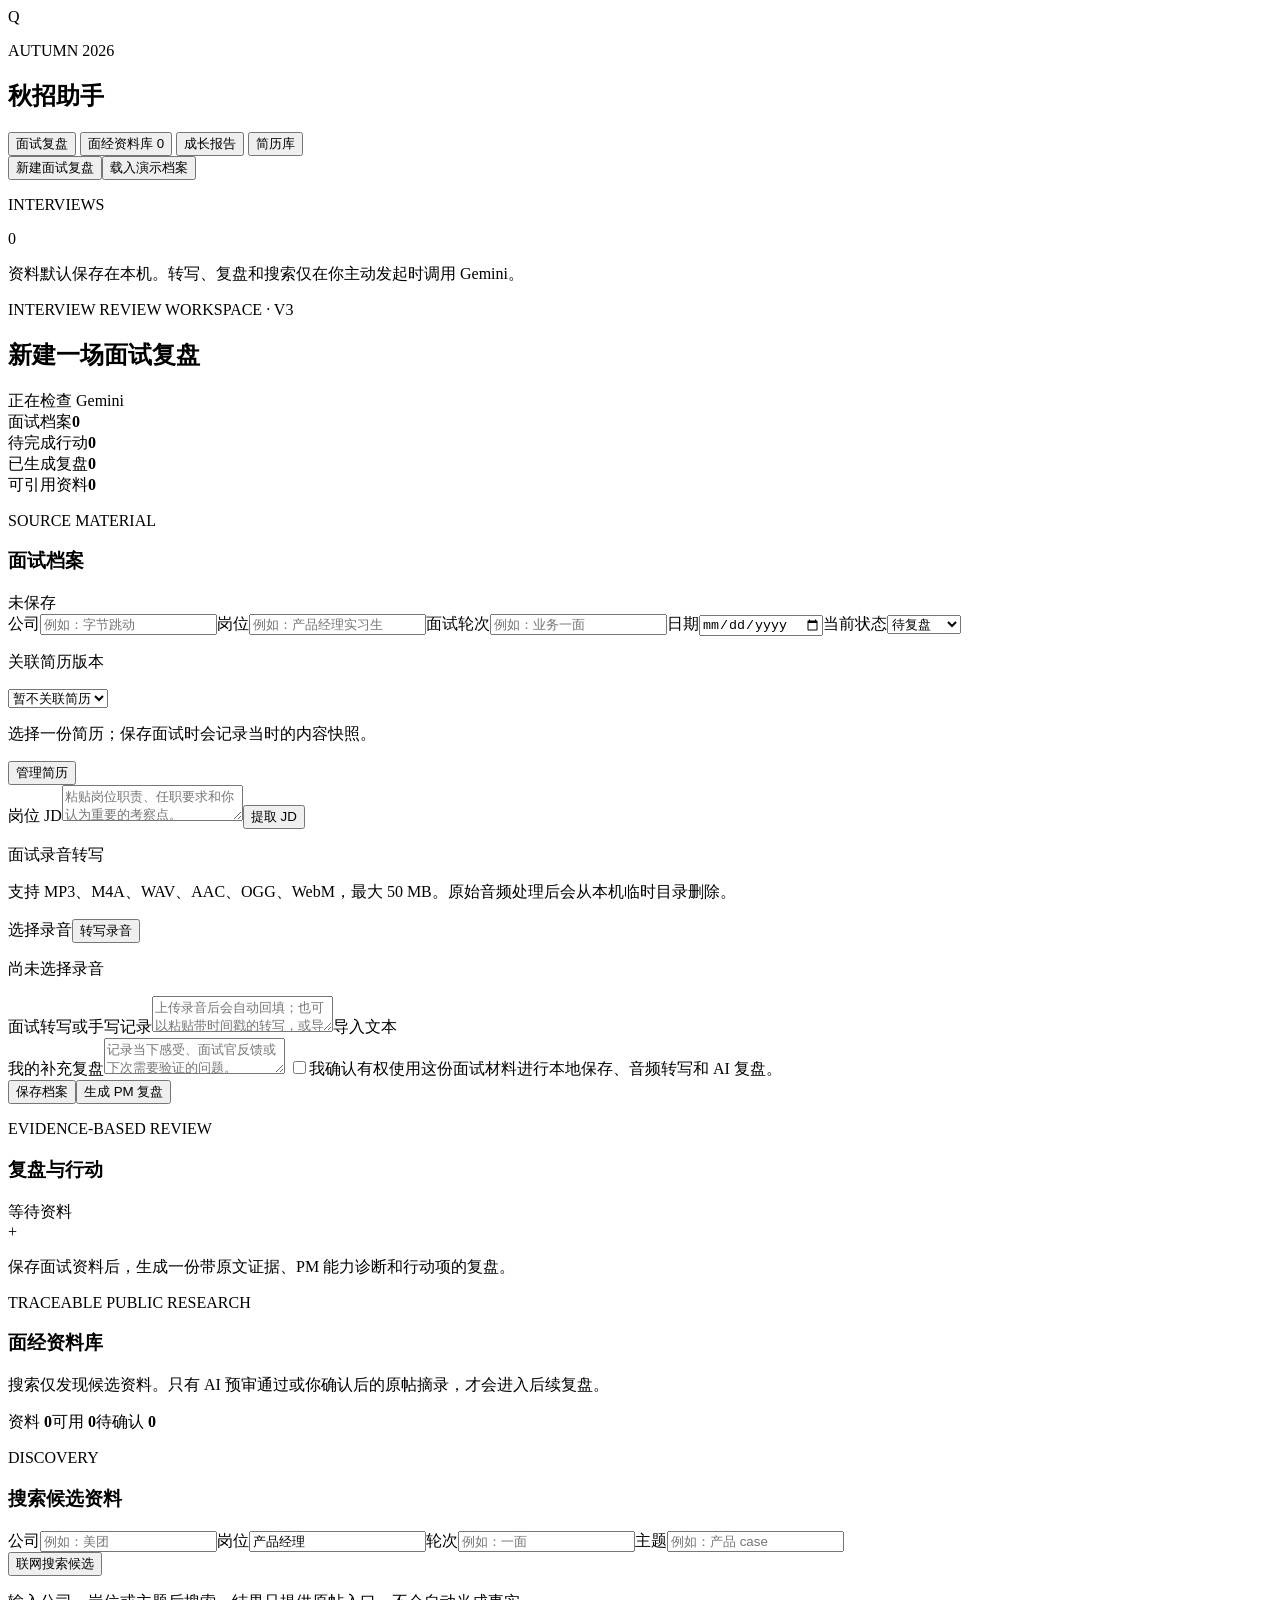
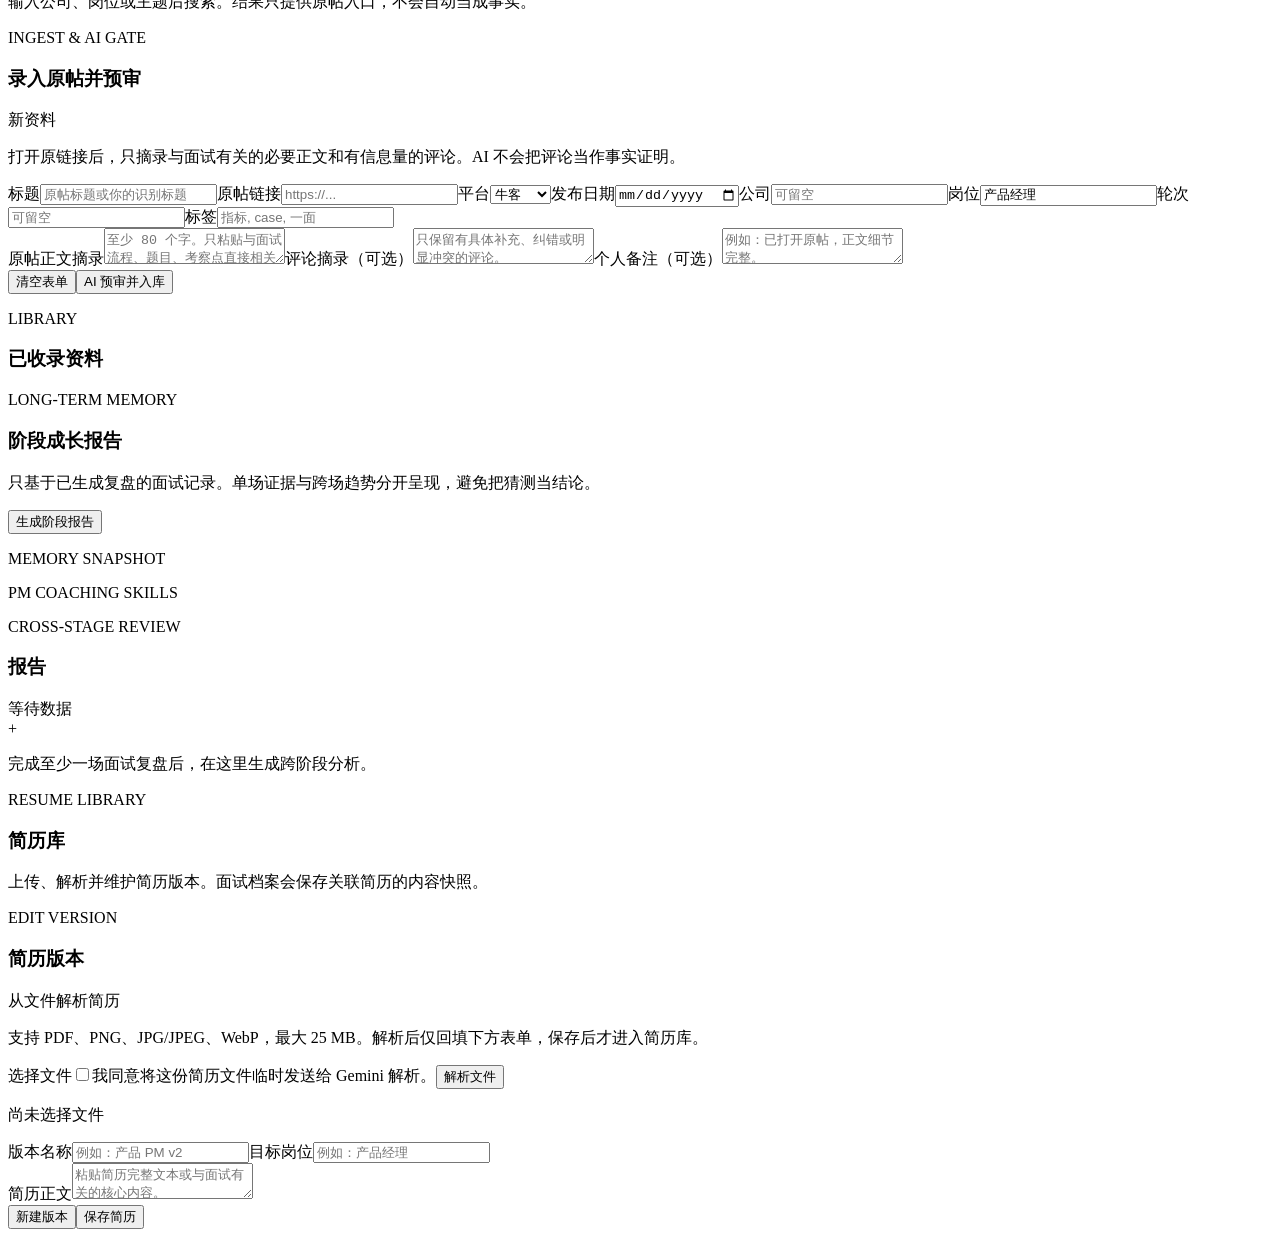
==== static_demo/index.html @ d30dd40e "Add free static demo for Hugging Face Static Spaces" ====
<!doctype html>
<html lang="zh-CN">
<head>
  <meta charset="utf-8" />
  <meta name="viewport" content="width=device-width, initial-scale=1" />
  <title>秋招助手 V3</title>
  <link rel="stylesheet" href="/styles.css" />
</head>
<body>
  <section class="login-gate" id="login-gate" hidden><form id="login-form" class="login-panel"><span class="brand-mark">Q</span><p class="eyebrow">PRIVATE WORKSPACE</p><h1>秋招助手</h1><p>输入部署时设置的访问口令后继续。</p><label><span>访问口令</span><input id="access-token" type="password" autocomplete="current-password" required /></label><button class="primary-button" type="submit" id="login-button">进入工作台</button><p class="login-error" id="login-error" hidden></p></form></section>
  <div class="app-shell">
    <aside class="sidebar">
      <div class="brand"><span class="brand-mark">Q</span><div><p class="eyebrow">AUTUMN 2026</p><h1>秋招助手</h1></div></div>
      <nav class="main-nav" aria-label="主导航">
        <button class="nav-button active" type="button" data-view="review-view">面试复盘</button>
        <button class="nav-button" type="button" data-view="research-view">面经资料库 <span id="research-nav-count">0</span></button>
        <button class="nav-button" type="button" data-view="growth-view">成长报告</button>
        <button class="nav-button" type="button" data-view="resume-view">简历库</button>
      </nav>
      <div class="sidebar-actions"><button class="primary-button" id="new-interview" type="button">新建面试复盘</button><button class="secondary-button" id="load-demo" type="button">载入演示档案</button></div>
      <div class="sidebar-heading"><p class="eyebrow">INTERVIEWS</p><span id="interview-total">0</span></div>
      <nav class="interview-list" id="interview-list" aria-label="面试档案"></nav>
      <div class="local-note"><span class="local-dot"></span><p>资料默认保存在本机。转写、复盘和搜索仅在你主动发起时调用 Gemini。</p></div>
    </aside>

    <main class="main-content">
      <header class="topbar"><div><p class="eyebrow" id="top-eyebrow">INTERVIEW REVIEW WORKSPACE · V3</p><h2 id="page-title">新建一场面试复盘</h2></div><div class="model-status"><span class="status-dot"></span><span id="model-status">正在检查 Gemini</span></div></header>

      <section class="view active" id="review-view">
        <section class="metrics"><div class="metric"><span>面试档案</span><strong id="metric-total">0</strong></div><div class="metric"><span>待完成行动</span><strong id="metric-actions">0</strong></div><div class="metric"><span>已生成复盘</span><strong id="metric-reviews">0</strong></div><div class="metric"><span>可引用资料</span><strong id="metric-research">0</strong></div></section>
        <section class="work-grid">
          <form class="panel editor-panel" id="interview-form">
            <div class="panel-heading"><div><p class="eyebrow">SOURCE MATERIAL</p><h3>面试档案</h3></div><span class="save-state" id="save-state">未保存</span></div>
            <div class="field-grid"><label><span>公司</span><input name="company" maxlength="120" placeholder="例如：字节跳动" required /></label><label><span>岗位</span><input name="role" maxlength="120" placeholder="例如：产品经理实习生" required /></label><label><span>面试轮次</span><input name="round_name" maxlength="80" placeholder="例如：业务一面" /></label><label><span>日期</span><input name="date" type="date" /></label><label class="full-width"><span>当前状态</span><select name="status"><option>待复盘</option><option>已面试</option><option>待下一轮</option><option>已结束</option></select></label></div>
            <div class="inline-surface"><div class="grow"><p class="field-label">关联简历版本</p><select id="resume-select"><option value="">暂不关联简历</option></select><p class="subtle" id="resume-preview">选择一份简历；保存面试时会记录当时的内容快照。</p></div><button class="secondary-button compact-button" data-view="resume-view" type="button">管理简历</button></div><textarea name="resume_context" hidden></textarea>
            <div class="jd-heading"><label class="long-field grow"><span>岗位 JD</span><textarea name="job_description" maxlength="12000" placeholder="粘贴岗位职责、任职要求和你认为重要的考察点。"></textarea></label><button class="secondary-button compact-button" type="button" id="extract-jd">提取 JD</button></div><div class="jd-analysis" id="jd-analysis" hidden></div>
            <section class="upload-surface"><div><p class="field-label">面试录音转写</p><p class="subtle">支持 MP3、M4A、WAV、AAC、OGG、WebM，最大 50 MB。原始音频处理后会从本机临时目录删除。</p></div><div class="upload-actions"><label class="file-button" for="audio-file">选择录音<input id="audio-file" type="file" accept="audio/mpeg,audio/mp4,audio/x-m4a,audio/wav,audio/aac,audio/ogg,audio/webm,.mp3,.m4a,.wav,.aac,.ogg,.webm" hidden /></label><button type="button" class="secondary-button" id="transcribe-audio">转写录音</button></div><p class="upload-state" id="audio-state">尚未选择录音</p></section>
            <div class="transcript-header"><label class="long-field transcript-label"><span>面试转写或手写记录</span><textarea name="transcript" maxlength="32000" placeholder="上传录音后会自动回填；也可以粘贴带时间戳的转写，或导入 .txt、.md、.srt。" required></textarea></label><label class="file-button import-file" for="transcript-file">导入文本<input id="transcript-file" type="file" accept=".txt,.md,.srt,text/plain,text/markdown" hidden /></label></div>
            <label class="long-field"><span>我的补充复盘</span><textarea name="personal_notes" maxlength="8000" placeholder="记录当下感受、面试官反馈或下次需要验证的问题。"></textarea></label>
            <label class="consent-row"><input id="consent-check" type="checkbox" /><span>我确认有权使用这份面试材料进行本地保存、音频转写和 AI 复盘。</span></label>
            <div class="form-actions"><button class="secondary-button" type="submit" id="save-button">保存档案</button><button class="primary-button" type="button" id="review-button">生成 PM 复盘</button></div>
          </form>
          <section class="panel review-panel"><div class="panel-heading"><div><p class="eyebrow">EVIDENCE-BASED REVIEW</p><h3>复盘与行动</h3></div><span class="review-state" id="review-state">等待资料</span></div><div class="review-empty" id="review-empty"><div class="empty-mark">+</div><p>保存面试资料后，生成一份带原文证据、PM 能力诊断和行动项的复盘。</p></div><div id="review-content" hidden></div></section>
        </section>
      </section>

      <section class="view" id="research-view">
        <section class="view-header"><div><p class="eyebrow">TRACEABLE PUBLIC RESEARCH</p><h3>面经资料库</h3><p>搜索仅发现候选资料。只有 AI 预审通过或你确认后的原帖摘录，才会进入后续复盘。</p></div><div class="research-stats"><span>资料 <strong id="research-total">0</strong></span><span>可用 <strong id="research-usable">0</strong></span><span>待确认 <strong id="research-review">0</strong></span></div></section>
        <section class="research-grid">
          <div class="panel discovery-panel"><div class="panel-heading"><div><p class="eyebrow">DISCOVERY</p><h3>搜索候选资料</h3></div></div><form id="discover-form" class="stack-form"><div class="field-grid"><label><span>公司</span><input id="discover-company" maxlength="120" placeholder="例如：美团" /></label><label><span>岗位</span><input id="discover-role" maxlength="120" value="产品经理" /></label><label><span>轮次</span><input id="discover-round" maxlength="80" placeholder="例如：一面" /></label><label><span>主题</span><input id="discover-topic" maxlength="200" placeholder="例如：产品 case" /></label></div><button type="submit" class="primary-button" id="discover-button">联网搜索候选</button></form><div id="discovery-results" class="discovery-results"><p class="empty-copy">输入公司、岗位或主题后搜索。结果只提供原帖入口，不会自动当成事实。</p></div></div>
          <form class="panel research-editor" id="research-form"><div class="panel-heading"><div><p class="eyebrow">INGEST &amp; AI GATE</p><h3>录入原帖并预审</h3></div><span class="save-state" id="research-state">新资料</span></div><p class="subtle intro-copy">打开原链接后，只摘录与面试有关的必要正文和有信息量的评论。AI 不会把评论当作事实证明。</p><div class="field-grid"><label class="full-width"><span>标题</span><input id="research-title" maxlength="300" placeholder="原帖标题或你的识别标题" required /></label><label class="full-width"><span>原帖链接</span><input id="research-url" maxlength="2000" placeholder="https://..." required /></label><label><span>平台</span><select id="research-platform"><option>牛客</option><option>小红书</option><option>其他</option></select></label><label><span>发布日期</span><input id="research-date" type="date" /></label><label><span>公司</span><input id="research-company" maxlength="120" placeholder="可留空" /></label><label><span>岗位</span><input id="research-role" maxlength="120" value="产品经理" /></label><label><span>轮次</span><input id="research-round" maxlength="80" placeholder="可留空" /></label><label><span>标签</span><input id="research-tags" maxlength="800" placeholder="指标, case, 一面" /></label></div><label class="long-field"><span>原帖正文摘录</span><textarea id="research-source" maxlength="18000" placeholder="至少 80 个字。只粘贴与面试流程、题目、考察点直接相关的内容。" required></textarea></label><label class="long-field"><span>评论摘录（可选）</span><textarea id="research-comments" maxlength="12000" placeholder="只保留有具体补充、纠错或明显冲突的评论。"></textarea></label><label class="long-field"><span>个人备注（可选）</span><textarea id="research-notes" maxlength="2000" placeholder="例如：已打开原帖，正文细节完整。"></textarea></label><div class="form-actions"><button class="secondary-button" id="research-new" type="button">清空表单</button><button class="primary-button" id="research-assess" type="submit">AI 预审并入库</button></div></form>
        </section>
        <section class="panel research-library"><div class="panel-heading"><div><p class="eyebrow">LIBRARY</p><h3>已收录资料</h3></div></div><div id="research-list" class="research-list"></div></section>
      </section>

      <section class="view" id="growth-view">
        <section class="view-header"><div><p class="eyebrow">LONG-TERM MEMORY</p><h3>阶段成长报告</h3><p>只基于已生成复盘的面试记录。单场证据与跨场趋势分开呈现，避免把猜测当结论。</p></div><button class="primary-button" id="generate-growth" type="button">生成阶段报告</button></section>
        <section class="memory-grid"><div class="panel"><p class="eyebrow">MEMORY SNAPSHOT</p><div id="memory-summary" class="memory-summary"></div></div><div class="panel"><p class="eyebrow">PM COACHING SKILLS</p><div id="skill-list" class="skill-list"></div></div></section>
        <section class="panel growth-report"><div class="panel-heading"><div><p class="eyebrow">CROSS-STAGE REVIEW</p><h3>报告</h3></div><span class="review-state" id="growth-state">等待数据</span></div><div id="growth-empty" class="review-empty compact"><div class="empty-mark">+</div><p>完成至少一场面试复盘后，在这里生成跨阶段分析。</p></div><div id="growth-content" hidden></div></section>
      </section>

      <section class="view" id="resume-view">
        <section class="view-header"><div><p class="eyebrow">RESUME LIBRARY</p><h3>简历库</h3><p>上传、解析并维护简历版本。面试档案会保存关联简历的内容快照。</p></div></section>
        <section class="resume-workspace"><nav class="panel resume-list" id="resume-list"></nav><form class="panel resume-editor" id="resume-form"><div class="panel-heading"><div><p class="eyebrow">EDIT VERSION</p><h3>简历版本</h3></div></div><div class="resume-upload"><div><p class="field-label">从文件解析简历</p><p class="subtle">支持 PDF、PNG、JPG/JPEG、WebP，最大 25 MB。解析后仅回填下方表单，保存后才进入简历库。</p></div><label class="file-button" for="resume-file">选择文件<input id="resume-file" type="file" accept="application/pdf,image/png,image/jpeg,image/webp,.pdf,.png,.jpg,.jpeg,.webp" hidden /></label><label class="consent-row"><input id="resume-file-consent" type="checkbox" /><span>我同意将这份简历文件临时发送给 Gemini 解析。</span></label><button class="secondary-button compact-button" type="button" id="parse-resume-file">解析文件</button><p class="upload-state" id="resume-file-state">尚未选择文件</p></div><div class="field-grid"><label><span>版本名称</span><input id="resume-name" maxlength="120" placeholder="例如：产品 PM v2" required /></label><label><span>目标岗位</span><input id="resume-target" maxlength="120" placeholder="例如：产品经理" /></label></div><label class="long-field"><span>简历正文</span><textarea id="resume-content" maxlength="24000" placeholder="粘贴简历完整文本或与面试有关的核心内容。" required></textarea></label><div class="form-actions"><button class="secondary-button" type="button" id="new-resume">新建版本</button><button class="primary-button" type="submit" id="save-resume">保存简历</button></div></form></section>
      </section>
    </main>
  </div>
  <div class="toast" id="toast" role="status" hidden></div>
  <script src="/app.js"></script>
</body>
</html>
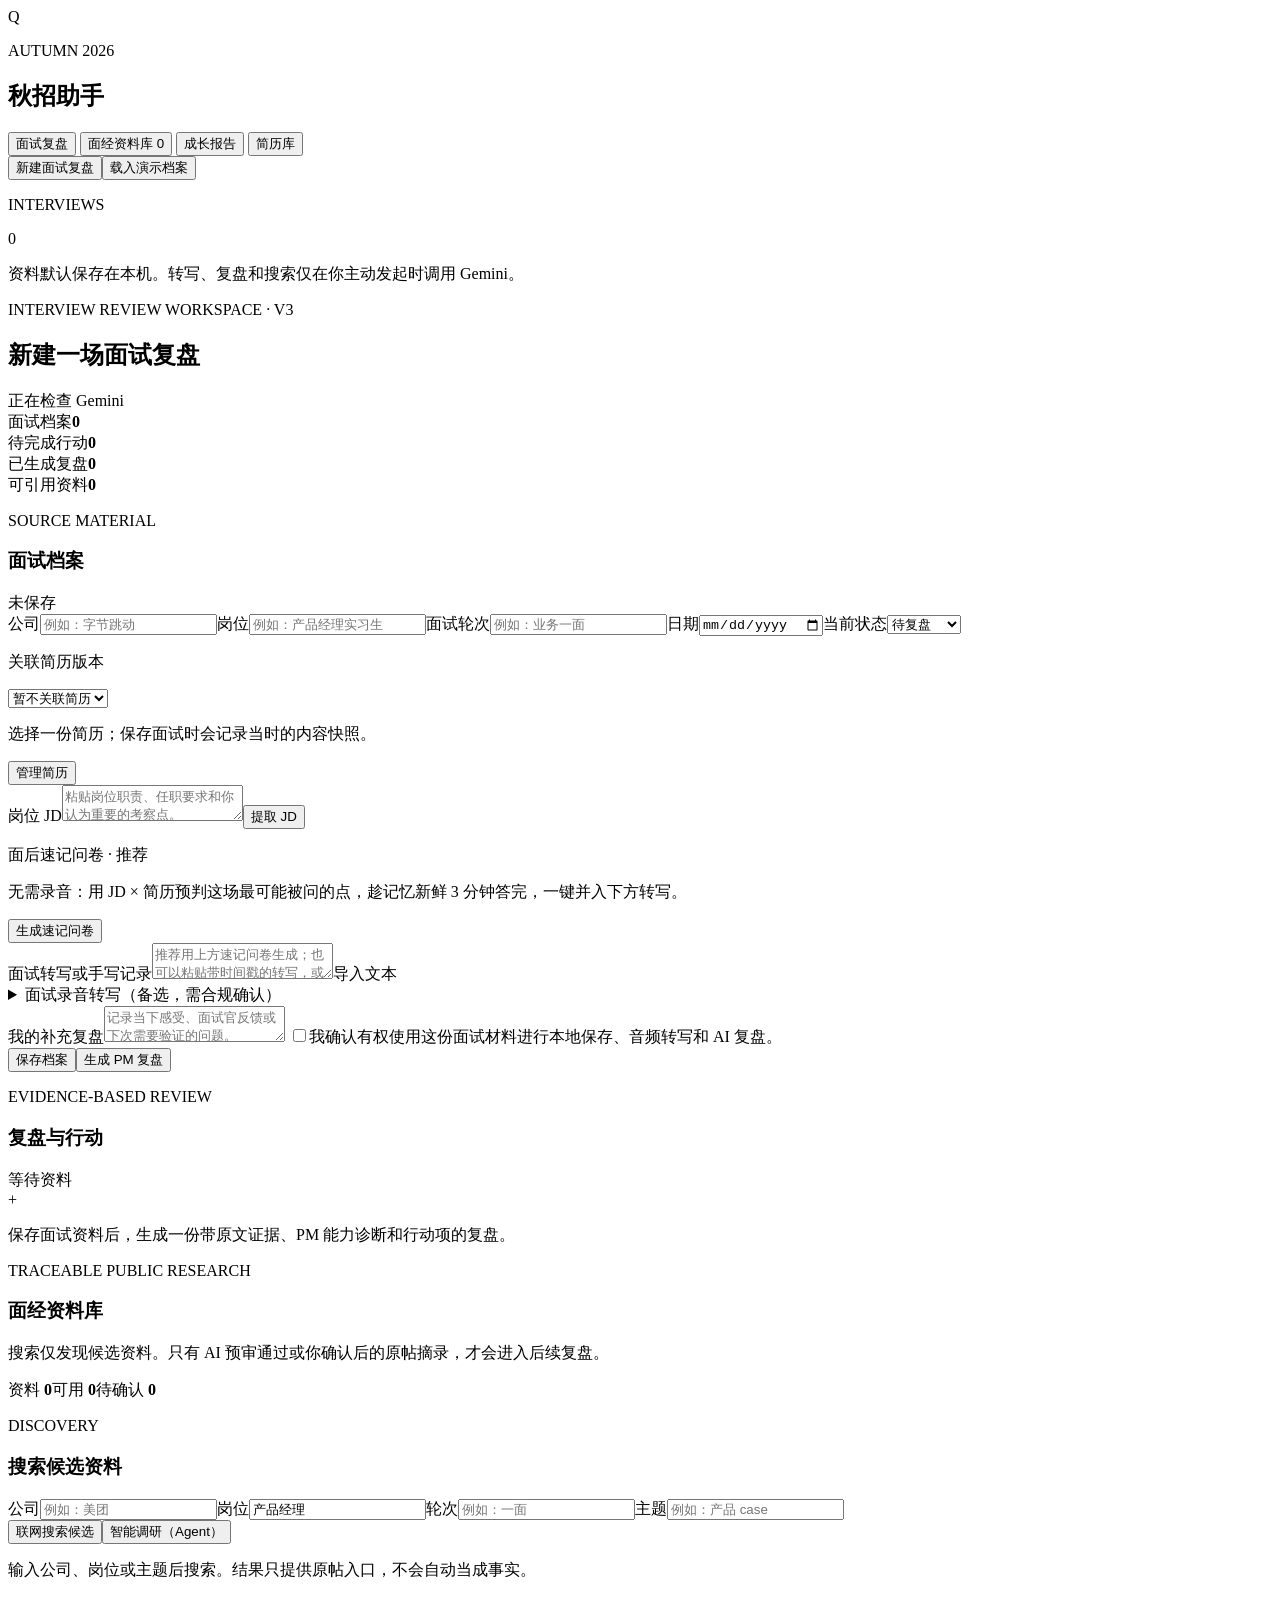
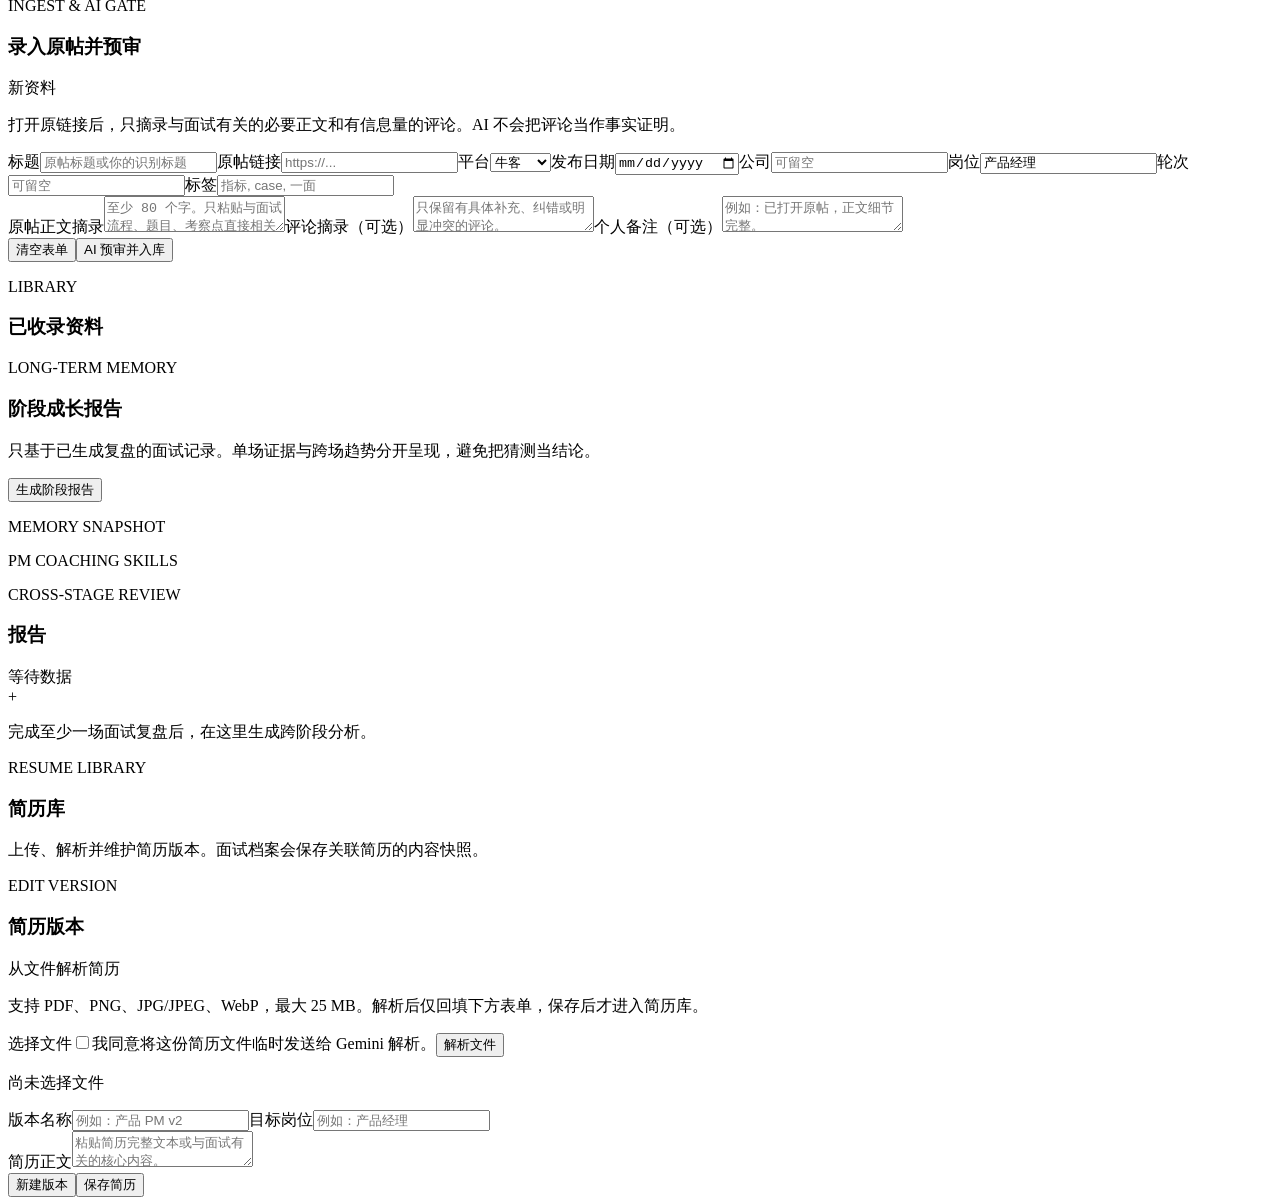
==== commit 72b227e2: "Add note-questions and bounded research agent; refocus README and sample data - Add JD × resume note" ====
--- a/static_demo/index.html
+++ b/static_demo/index.html
@@ -34,8 +34,10 @@
             <div class="field-grid"><label><span>公司</span><input name="company" maxlength="120" placeholder="例如：字节跳动" required /></label><label><span>岗位</span><input name="role" maxlength="120" placeholder="例如：产品经理实习生" required /></label><label><span>面试轮次</span><input name="round_name" maxlength="80" placeholder="例如：业务一面" /></label><label><span>日期</span><input name="date" type="date" /></label><label class="full-width"><span>当前状态</span><select name="status"><option>待复盘</option><option>已面试</option><option>待下一轮</option><option>已结束</option></select></label></div>
             <div class="inline-surface"><div class="grow"><p class="field-label">关联简历版本</p><select id="resume-select"><option value="">暂不关联简历</option></select><p class="subtle" id="resume-preview">选择一份简历；保存面试时会记录当时的内容快照。</p></div><button class="secondary-button compact-button" data-view="resume-view" type="button">管理简历</button></div><textarea name="resume_context" hidden></textarea>
             <div class="jd-heading"><label class="long-field grow"><span>岗位 JD</span><textarea name="job_description" maxlength="12000" placeholder="粘贴岗位职责、任职要求和你认为重要的考察点。"></textarea></label><button class="secondary-button compact-button" type="button" id="extract-jd">提取 JD</button></div><div class="jd-analysis" id="jd-analysis" hidden></div>
-            <section class="upload-surface"><div><p class="field-label">面试录音转写</p><p class="subtle">支持 MP3、M4A、WAV、AAC、OGG、WebM，最大 50 MB。原始音频处理后会从本机临时目录删除。</p></div><div class="upload-actions"><label class="file-button" for="audio-file">选择录音<input id="audio-file" type="file" accept="audio/mpeg,audio/mp4,audio/x-m4a,audio/wav,audio/aac,audio/ogg,audio/webm,.mp3,.m4a,.wav,.aac,.ogg,.webm" hidden /></label><button type="button" class="secondary-button" id="transcribe-audio">转写录音</button></div><p class="upload-state" id="audio-state">尚未选择录音</p></section>
-            <div class="transcript-header"><label class="long-field transcript-label"><span>面试转写或手写记录</span><textarea name="transcript" maxlength="32000" placeholder="上传录音后会自动回填；也可以粘贴带时间戳的转写，或导入 .txt、.md、.srt。" required></textarea></label><label class="file-button import-file" for="transcript-file">导入文本<input id="transcript-file" type="file" accept=".txt,.md,.srt,text/plain,text/markdown" hidden /></label></div>
+            <div class="note-questions-bar note-questions-primary"><div class="grow"><p class="field-label">面后速记问卷 · 推荐</p><p class="subtle">无需录音：用 JD × 简历预判这场最可能被问的点，趁记忆新鲜 3 分钟答完，一键并入下方转写。</p></div><button class="primary-button compact-button" type="button" id="note-questions">生成速记问卷</button></div>
+            <div class="note-questions" id="note-questions-panel" hidden></div>
+            <div class="transcript-header"><label class="long-field transcript-label"><span>面试转写或手写记录</span><textarea name="transcript" maxlength="32000" placeholder="推荐用上方速记问卷生成；也可以粘贴带时间戳的转写，或导入 .txt、.md、.srt。" required></textarea></label><label class="file-button import-file" for="transcript-file">导入文本<input id="transcript-file" type="file" accept=".txt,.md,.srt,text/plain,text/markdown" hidden /></label></div>
+            <details class="audio-alt"><summary>面试录音转写（备选，需合规确认）</summary><div class="audio-alt-body"><p class="subtle compliance-note">录音前需取得对方同意；部分公司或地区禁止面试录音。如不确定，请优先使用上方速记问卷。原始音频处理后会从本机临时目录删除，支持 MP3、M4A、WAV、AAC、OGG、WebM，最大 50 MB。</p><div class="upload-actions"><label class="file-button" for="audio-file">选择录音<input id="audio-file" type="file" accept="audio/mpeg,audio/mp4,audio/x-m4a,audio/wav,audio/aac,audio/ogg,audio/webm,.mp3,.m4a,.wav,.aac,.ogg,.webm" hidden /></label><button type="button" class="secondary-button" id="transcribe-audio">转写录音</button></div><p class="upload-state" id="audio-state">尚未选择录音</p></div></details>
             <label class="long-field"><span>我的补充复盘</span><textarea name="personal_notes" maxlength="8000" placeholder="记录当下感受、面试官反馈或下次需要验证的问题。"></textarea></label>
             <label class="consent-row"><input id="consent-check" type="checkbox" /><span>我确认有权使用这份面试材料进行本地保存、音频转写和 AI 复盘。</span></label>
             <div class="form-actions"><button class="secondary-button" type="submit" id="save-button">保存档案</button><button class="primary-button" type="button" id="review-button">生成 PM 复盘</button></div>
@@ -47,7 +49,7 @@
       <section class="view" id="research-view">
         <section class="view-header"><div><p class="eyebrow">TRACEABLE PUBLIC RESEARCH</p><h3>面经资料库</h3><p>搜索仅发现候选资料。只有 AI 预审通过或你确认后的原帖摘录，才会进入后续复盘。</p></div><div class="research-stats"><span>资料 <strong id="research-total">0</strong></span><span>可用 <strong id="research-usable">0</strong></span><span>待确认 <strong id="research-review">0</strong></span></div></section>
         <section class="research-grid">
-          <div class="panel discovery-panel"><div class="panel-heading"><div><p class="eyebrow">DISCOVERY</p><h3>搜索候选资料</h3></div></div><form id="discover-form" class="stack-form"><div class="field-grid"><label><span>公司</span><input id="discover-company" maxlength="120" placeholder="例如：美团" /></label><label><span>岗位</span><input id="discover-role" maxlength="120" value="产品经理" /></label><label><span>轮次</span><input id="discover-round" maxlength="80" placeholder="例如：一面" /></label><label><span>主题</span><input id="discover-topic" maxlength="200" placeholder="例如：产品 case" /></label></div><button type="submit" class="primary-button" id="discover-button">联网搜索候选</button></form><div id="discovery-results" class="discovery-results"><p class="empty-copy">输入公司、岗位或主题后搜索。结果只提供原帖入口，不会自动当成事实。</p></div></div>
+          <div class="panel discovery-panel"><div class="panel-heading"><div><p class="eyebrow">DISCOVERY</p><h3>搜索候选资料</h3></div></div><form id="discover-form" class="stack-form"><div class="field-grid"><label><span>公司</span><input id="discover-company" maxlength="120" placeholder="例如：美团" /></label><label><span>岗位</span><input id="discover-role" maxlength="120" value="产品经理" /></label><label><span>轮次</span><input id="discover-round" maxlength="80" placeholder="例如：一面" /></label><label><span>主题</span><input id="discover-topic" maxlength="200" placeholder="例如：产品 case" /></label></div><div class="discovery-actions"><button type="submit" class="primary-button" id="discover-button">联网搜索候选</button><button type="button" class="secondary-button" id="agent-button">智能调研（Agent）</button></div></form><div id="agent-trace" class="agent-trace" hidden></div><div id="discovery-results" class="discovery-results"><p class="empty-copy">输入公司、岗位或主题后搜索。结果只提供原帖入口，不会自动当成事实。</p></div></div>
           <form class="panel research-editor" id="research-form"><div class="panel-heading"><div><p class="eyebrow">INGEST &amp; AI GATE</p><h3>录入原帖并预审</h3></div><span class="save-state" id="research-state">新资料</span></div><p class="subtle intro-copy">打开原链接后，只摘录与面试有关的必要正文和有信息量的评论。AI 不会把评论当作事实证明。</p><div class="field-grid"><label class="full-width"><span>标题</span><input id="research-title" maxlength="300" placeholder="原帖标题或你的识别标题" required /></label><label class="full-width"><span>原帖链接</span><input id="research-url" maxlength="2000" placeholder="https://..." required /></label><label><span>平台</span><select id="research-platform"><option>牛客</option><option>小红书</option><option>其他</option></select></label><label><span>发布日期</span><input id="research-date" type="date" /></label><label><span>公司</span><input id="research-company" maxlength="120" placeholder="可留空" /></label><label><span>岗位</span><input id="research-role" maxlength="120" value="产品经理" /></label><label><span>轮次</span><input id="research-round" maxlength="80" placeholder="可留空" /></label><label><span>标签</span><input id="research-tags" maxlength="800" placeholder="指标, case, 一面" /></label></div><label class="long-field"><span>原帖正文摘录</span><textarea id="research-source" maxlength="18000" placeholder="至少 80 个字。只粘贴与面试流程、题目、考察点直接相关的内容。" required></textarea></label><label class="long-field"><span>评论摘录（可选）</span><textarea id="research-comments" maxlength="12000" placeholder="只保留有具体补充、纠错或明显冲突的评论。"></textarea></label><label class="long-field"><span>个人备注（可选）</span><textarea id="research-notes" maxlength="2000" placeholder="例如：已打开原帖，正文细节完整。"></textarea></label><div class="form-actions"><button class="secondary-button" id="research-new" type="button">清空表单</button><button class="primary-button" id="research-assess" type="submit">AI 预审并入库</button></div></form>
         </section>
         <section class="panel research-library"><div class="panel-heading"><div><p class="eyebrow">LIBRARY</p><h3>已收录资料</h3></div></div><div id="research-list" class="research-list"></div></section>
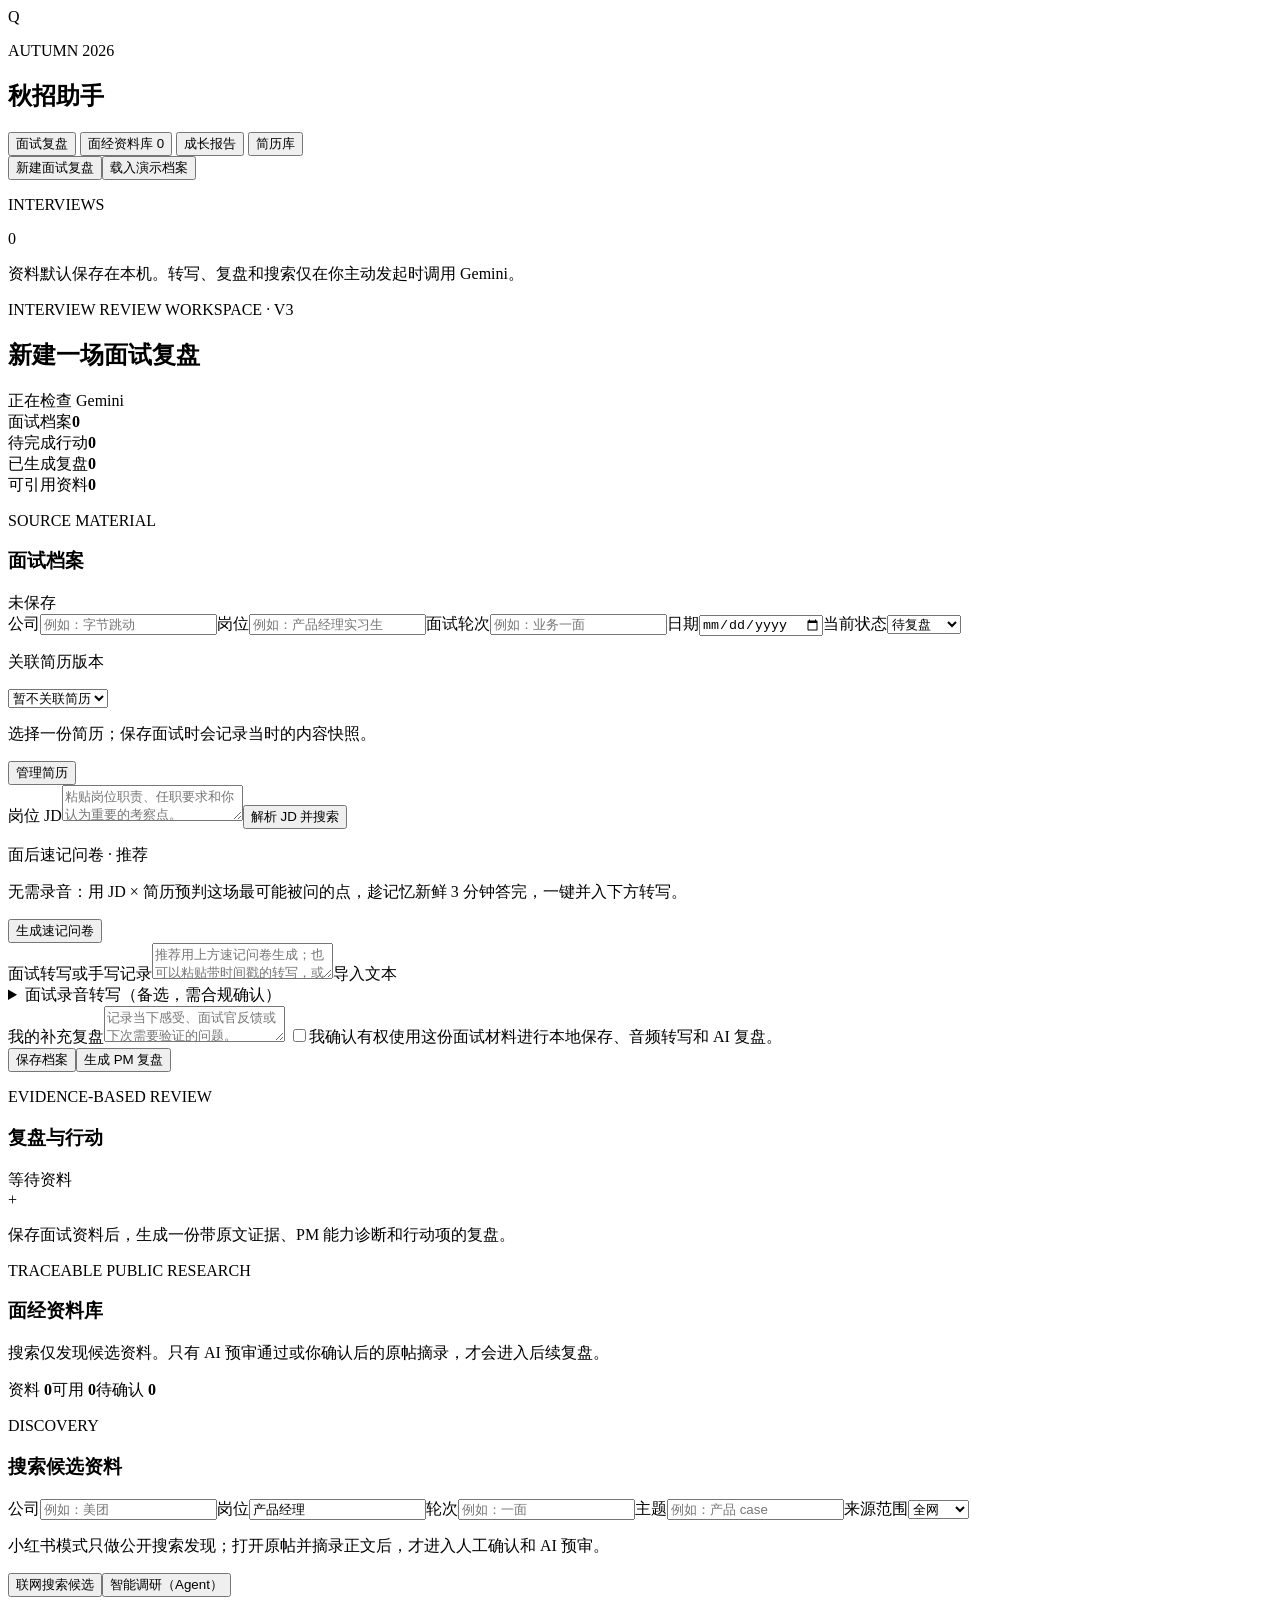
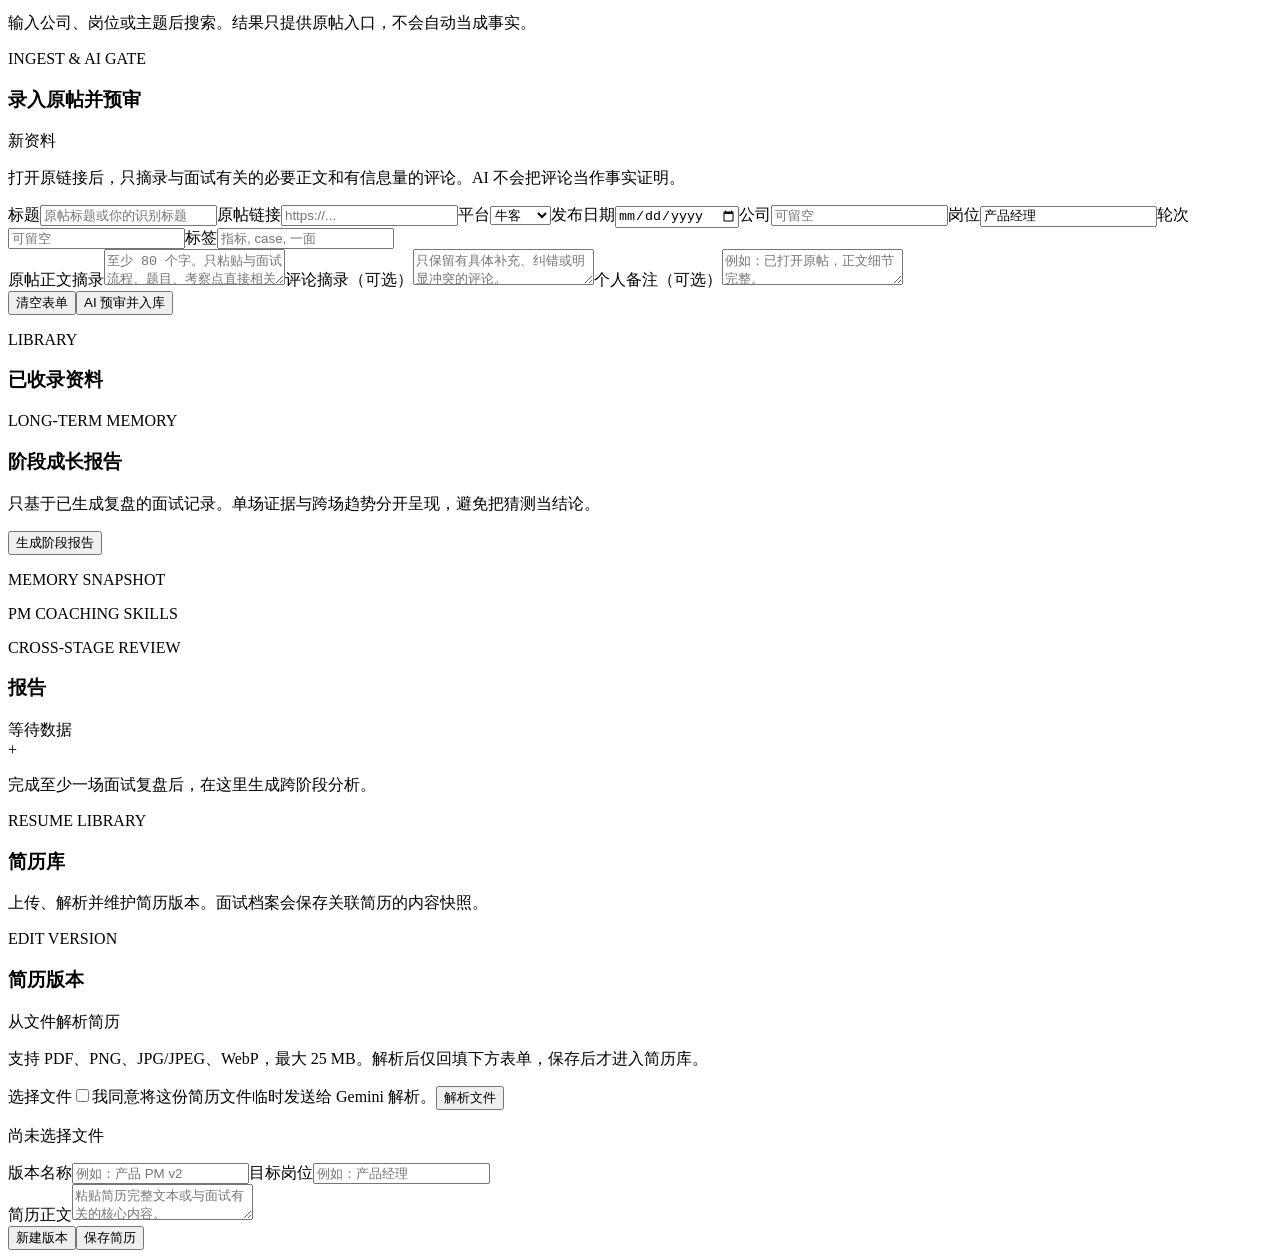
==== commit ca42ba58: "Add PM evaluation rubric, extract demo data, and expand tests - Add skills/pm-interview-evaluation w" ====
--- a/static_demo/index.html
+++ b/static_demo/index.html
@@ -33,7 +33,7 @@
             <div class="panel-heading"><div><p class="eyebrow">SOURCE MATERIAL</p><h3>面试档案</h3></div><span class="save-state" id="save-state">未保存</span></div>
             <div class="field-grid"><label><span>公司</span><input name="company" maxlength="120" placeholder="例如：字节跳动" required /></label><label><span>岗位</span><input name="role" maxlength="120" placeholder="例如：产品经理实习生" required /></label><label><span>面试轮次</span><input name="round_name" maxlength="80" placeholder="例如：业务一面" /></label><label><span>日期</span><input name="date" type="date" /></label><label class="full-width"><span>当前状态</span><select name="status"><option>待复盘</option><option>已面试</option><option>待下一轮</option><option>已结束</option></select></label></div>
             <div class="inline-surface"><div class="grow"><p class="field-label">关联简历版本</p><select id="resume-select"><option value="">暂不关联简历</option></select><p class="subtle" id="resume-preview">选择一份简历；保存面试时会记录当时的内容快照。</p></div><button class="secondary-button compact-button" data-view="resume-view" type="button">管理简历</button></div><textarea name="resume_context" hidden></textarea>
-            <div class="jd-heading"><label class="long-field grow"><span>岗位 JD</span><textarea name="job_description" maxlength="12000" placeholder="粘贴岗位职责、任职要求和你认为重要的考察点。"></textarea></label><button class="secondary-button compact-button" type="button" id="extract-jd">提取 JD</button></div><div class="jd-analysis" id="jd-analysis" hidden></div>
+            <div class="jd-heading"><label class="long-field grow"><span>岗位 JD</span><textarea name="job_description" maxlength="12000" placeholder="粘贴岗位职责、任职要求和你认为重要的考察点。"></textarea></label><button class="secondary-button compact-button" type="button" id="extract-jd">解析 JD 并搜索</button></div><div class="jd-analysis" id="jd-analysis" hidden></div><div class="jd-research-handoff" id="jd-research-handoff" hidden><div><strong>已按 JD 自动发现面经线索</strong><span></span></div><button class="secondary-button compact-button" type="button" id="open-jd-research">查看资料库</button></div>
             <div class="note-questions-bar note-questions-primary"><div class="grow"><p class="field-label">面后速记问卷 · 推荐</p><p class="subtle">无需录音：用 JD × 简历预判这场最可能被问的点，趁记忆新鲜 3 分钟答完，一键并入下方转写。</p></div><button class="primary-button compact-button" type="button" id="note-questions">生成速记问卷</button></div>
             <div class="note-questions" id="note-questions-panel" hidden></div>
             <div class="transcript-header"><label class="long-field transcript-label"><span>面试转写或手写记录</span><textarea name="transcript" maxlength="32000" placeholder="推荐用上方速记问卷生成；也可以粘贴带时间戳的转写，或导入 .txt、.md、.srt。" required></textarea></label><label class="file-button import-file" for="transcript-file">导入文本<input id="transcript-file" type="file" accept=".txt,.md,.srt,text/plain,text/markdown" hidden /></label></div>
@@ -49,7 +49,7 @@
       <section class="view" id="research-view">
         <section class="view-header"><div><p class="eyebrow">TRACEABLE PUBLIC RESEARCH</p><h3>面经资料库</h3><p>搜索仅发现候选资料。只有 AI 预审通过或你确认后的原帖摘录，才会进入后续复盘。</p></div><div class="research-stats"><span>资料 <strong id="research-total">0</strong></span><span>可用 <strong id="research-usable">0</strong></span><span>待确认 <strong id="research-review">0</strong></span></div></section>
         <section class="research-grid">
-          <div class="panel discovery-panel"><div class="panel-heading"><div><p class="eyebrow">DISCOVERY</p><h3>搜索候选资料</h3></div></div><form id="discover-form" class="stack-form"><div class="field-grid"><label><span>公司</span><input id="discover-company" maxlength="120" placeholder="例如：美团" /></label><label><span>岗位</span><input id="discover-role" maxlength="120" value="产品经理" /></label><label><span>轮次</span><input id="discover-round" maxlength="80" placeholder="例如：一面" /></label><label><span>主题</span><input id="discover-topic" maxlength="200" placeholder="例如：产品 case" /></label></div><div class="discovery-actions"><button type="submit" class="primary-button" id="discover-button">联网搜索候选</button><button type="button" class="secondary-button" id="agent-button">智能调研（Agent）</button></div></form><div id="agent-trace" class="agent-trace" hidden></div><div id="discovery-results" class="discovery-results"><p class="empty-copy">输入公司、岗位或主题后搜索。结果只提供原帖入口，不会自动当成事实。</p></div></div>
+          <div class="panel discovery-panel"><div class="panel-heading"><div><p class="eyebrow">DISCOVERY</p><h3>搜索候选资料</h3></div></div><form id="discover-form" class="stack-form"><div class="field-grid"><label><span>公司</span><input id="discover-company" maxlength="120" placeholder="例如：美团" /></label><label><span>岗位</span><input id="discover-role" maxlength="120" value="产品经理" /></label><label><span>轮次</span><input id="discover-round" maxlength="80" placeholder="例如：一面" /></label><label><span>主题</span><input id="discover-topic" maxlength="200" placeholder="例如：产品 case" /></label><label><span>来源范围</span><select id="discover-platform"><option value="all">全网</option><option value="xiaohongshu">小红书</option><option value="nowcoder">牛客</option></select></label></div><p class="subtle">小红书模式只做公开搜索发现；打开原帖并摘录正文后，才进入人工确认和 AI 预审。</p><div class="discovery-actions"><button type="submit" class="primary-button" id="discover-button">联网搜索候选</button><button type="button" class="secondary-button" id="agent-button">智能调研（Agent）</button></div></form><div id="search-meta" class="search-meta" hidden></div><div id="agent-trace" class="agent-trace" hidden></div><div id="discovery-results" class="discovery-results"><p class="empty-copy">输入公司、岗位或主题后搜索。结果只提供原帖入口，不会自动当成事实。</p></div></div>
           <form class="panel research-editor" id="research-form"><div class="panel-heading"><div><p class="eyebrow">INGEST &amp; AI GATE</p><h3>录入原帖并预审</h3></div><span class="save-state" id="research-state">新资料</span></div><p class="subtle intro-copy">打开原链接后，只摘录与面试有关的必要正文和有信息量的评论。AI 不会把评论当作事实证明。</p><div class="field-grid"><label class="full-width"><span>标题</span><input id="research-title" maxlength="300" placeholder="原帖标题或你的识别标题" required /></label><label class="full-width"><span>原帖链接</span><input id="research-url" maxlength="2000" placeholder="https://..." required /></label><label><span>平台</span><select id="research-platform"><option>牛客</option><option>小红书</option><option>其他</option></select></label><label><span>发布日期</span><input id="research-date" type="date" /></label><label><span>公司</span><input id="research-company" maxlength="120" placeholder="可留空" /></label><label><span>岗位</span><input id="research-role" maxlength="120" value="产品经理" /></label><label><span>轮次</span><input id="research-round" maxlength="80" placeholder="可留空" /></label><label><span>标签</span><input id="research-tags" maxlength="800" placeholder="指标, case, 一面" /></label></div><label class="long-field"><span>原帖正文摘录</span><textarea id="research-source" maxlength="18000" placeholder="至少 80 个字。只粘贴与面试流程、题目、考察点直接相关的内容。" required></textarea></label><label class="long-field"><span>评论摘录（可选）</span><textarea id="research-comments" maxlength="12000" placeholder="只保留有具体补充、纠错或明显冲突的评论。"></textarea></label><label class="long-field"><span>个人备注（可选）</span><textarea id="research-notes" maxlength="2000" placeholder="例如：已打开原帖，正文细节完整。"></textarea></label><div class="form-actions"><button class="secondary-button" id="research-new" type="button">清空表单</button><button class="primary-button" id="research-assess" type="submit">AI 预审并入库</button></div></form>
         </section>
         <section class="panel research-library"><div class="panel-heading"><div><p class="eyebrow">LIBRARY</p><h3>已收录资料</h3></div></div><div id="research-list" class="research-list"></div></section>
@@ -68,6 +68,7 @@
     </main>
   </div>
   <div class="toast" id="toast" role="status" hidden></div>
+  <script src="/demo_data.js"></script>
   <script src="/app.js"></script>
 </body>
 </html>
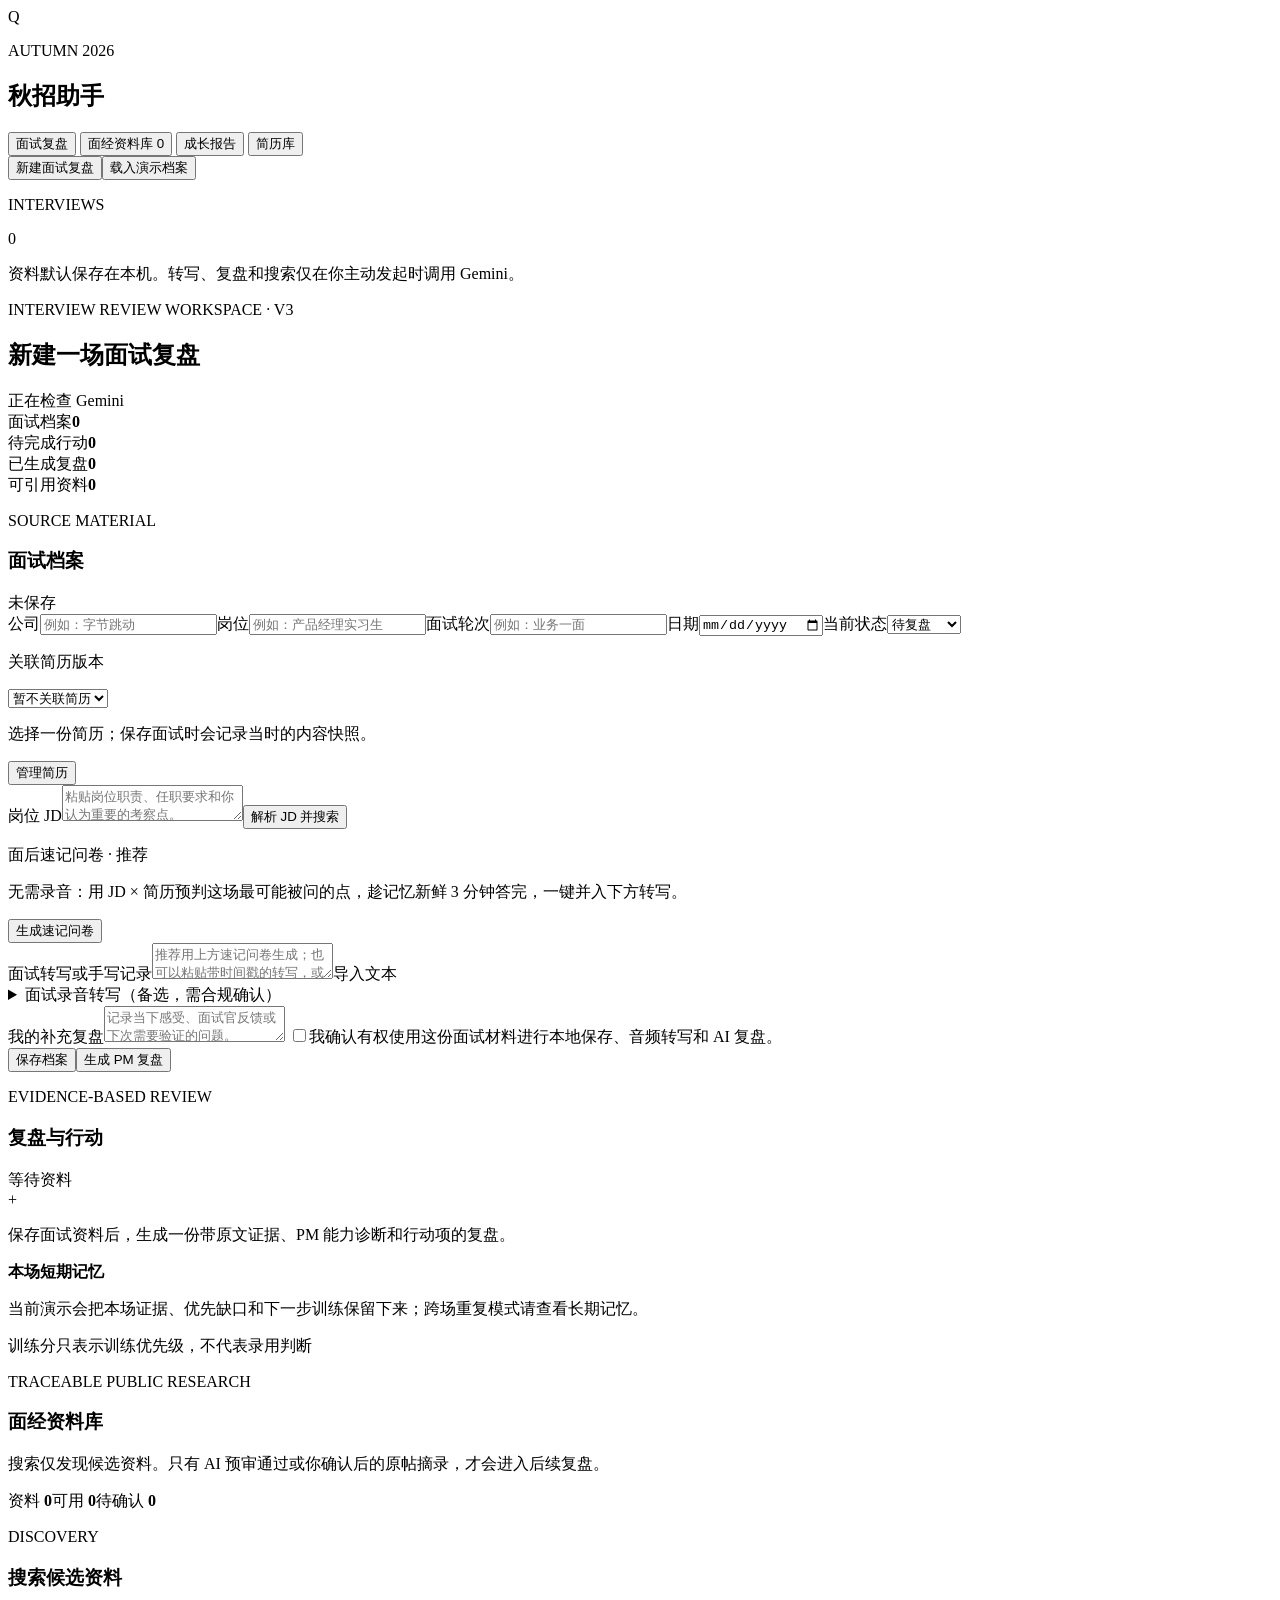
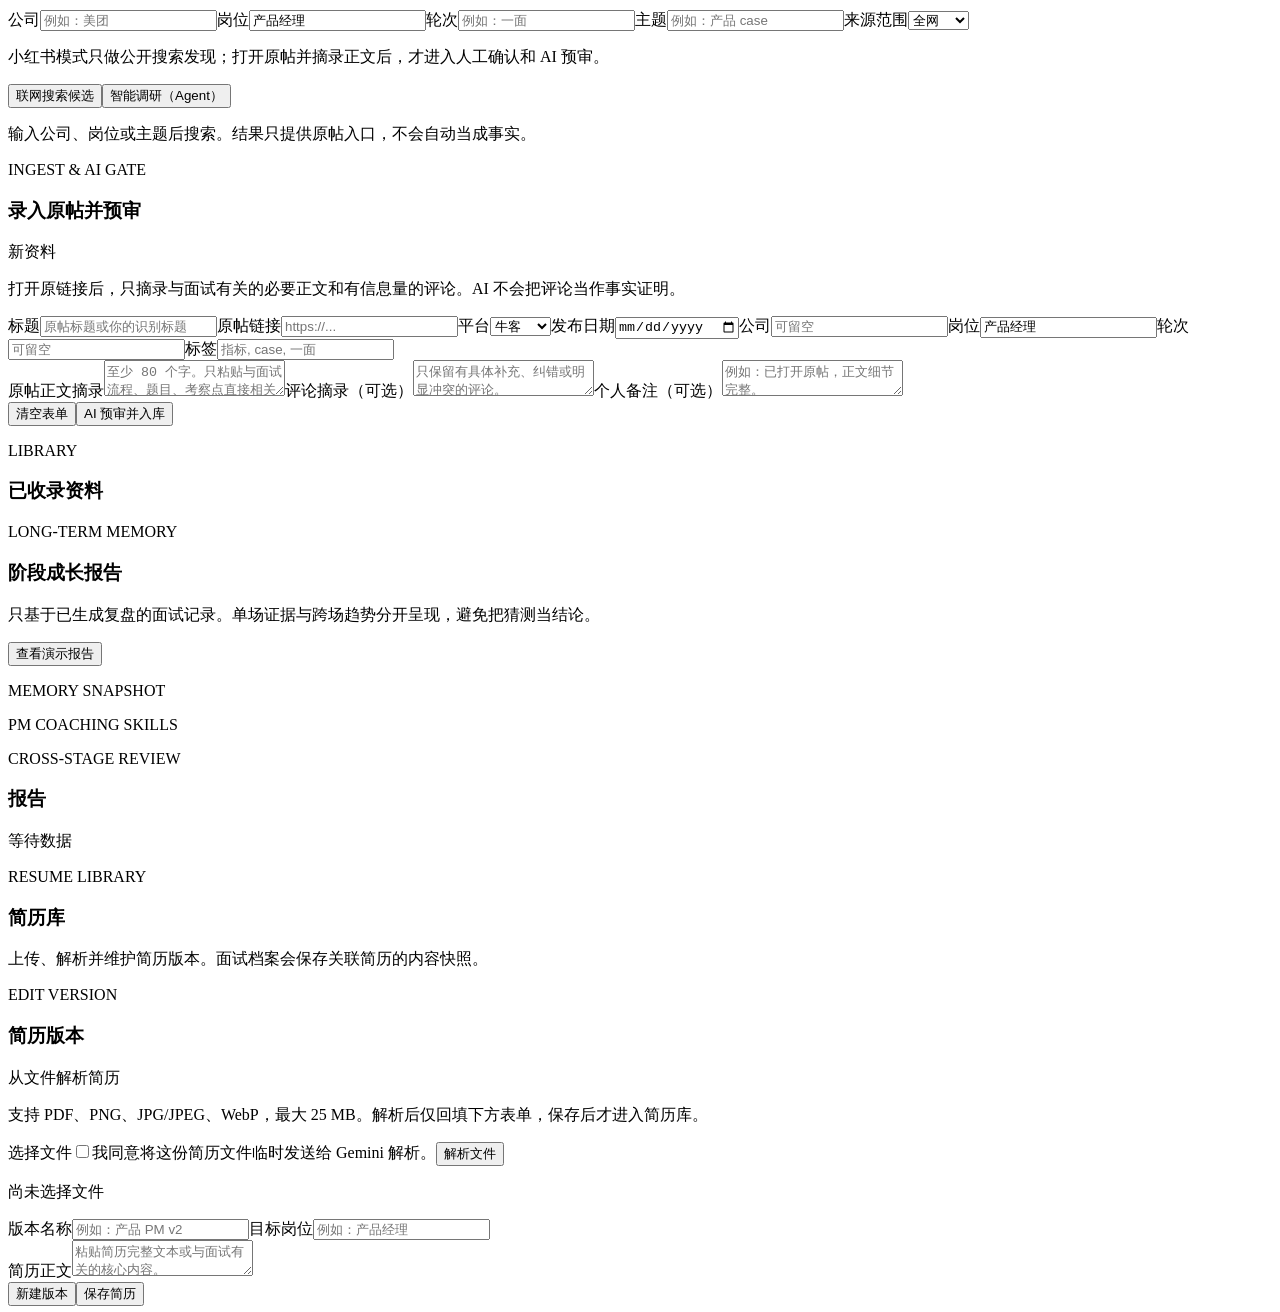
==== commit 53d2ec6d: "Enhance research relevance grading and sync demo/docs - Expand research_grounding with multi-dimensi" ====
--- a/static_demo/index.html
+++ b/static_demo/index.html
@@ -42,7 +42,7 @@
             <label class="consent-row"><input id="consent-check" type="checkbox" /><span>我确认有权使用这份面试材料进行本地保存、音频转写和 AI 复盘。</span></label>
             <div class="form-actions"><button class="secondary-button" type="submit" id="save-button">保存档案</button><button class="primary-button" type="button" id="review-button">生成 PM 复盘</button></div>
           </form>
-          <section class="panel review-panel"><div class="panel-heading"><div><p class="eyebrow">EVIDENCE-BASED REVIEW</p><h3>复盘与行动</h3></div><span class="review-state" id="review-state">等待资料</span></div><div class="review-empty" id="review-empty"><div class="empty-mark">+</div><p>保存面试资料后，生成一份带原文证据、PM 能力诊断和行动项的复盘。</p></div><div id="review-content" hidden></div></section>
+          <section class="panel review-panel"><div class="panel-heading"><div><p class="eyebrow">EVIDENCE-BASED REVIEW</p><h3>复盘与行动</h3></div><span class="review-state" id="review-state">等待资料</span></div><div class="review-empty" id="review-empty"><div class="empty-mark">+</div><p>保存面试资料后，生成一份带原文证据、PM 能力诊断和行动项的复盘。</p></div><div class="memory-callout static-short-memory"><strong>本场短期记忆</strong><p>当前演示会把本场证据、优先缺口和下一步训练保留下来；跨场重复模式请查看长期记忆。</p><span>训练分只表示训练优先级，不代表录用判断</span></div><div id="review-content" hidden></div></section>
         </section>
       </section>
 
@@ -56,9 +56,9 @@
       </section>
 
       <section class="view" id="growth-view">
-        <section class="view-header"><div><p class="eyebrow">LONG-TERM MEMORY</p><h3>阶段成长报告</h3><p>只基于已生成复盘的面试记录。单场证据与跨场趋势分开呈现，避免把猜测当结论。</p></div><button class="primary-button" id="generate-growth" type="button">生成阶段报告</button></section>
+        <section class="view-header"><div><p class="eyebrow">LONG-TERM MEMORY</p><h3>阶段成长报告</h3><p>只基于已生成复盘的面试记录。单场证据与跨场趋势分开呈现，避免把猜测当结论。</p></div><button class="primary-button" id="generate-growth" type="button">查看演示报告</button></section>
         <section class="memory-grid"><div class="panel"><p class="eyebrow">MEMORY SNAPSHOT</p><div id="memory-summary" class="memory-summary"></div></div><div class="panel"><p class="eyebrow">PM COACHING SKILLS</p><div id="skill-list" class="skill-list"></div></div></section>
-        <section class="panel growth-report"><div class="panel-heading"><div><p class="eyebrow">CROSS-STAGE REVIEW</p><h3>报告</h3></div><span class="review-state" id="growth-state">等待数据</span></div><div id="growth-empty" class="review-empty compact"><div class="empty-mark">+</div><p>完成至少一场面试复盘后，在这里生成跨阶段分析。</p></div><div id="growth-content" hidden></div></section>
+        <section class="panel growth-report"><div class="panel-heading"><div><p class="eyebrow">CROSS-STAGE REVIEW</p><h3>报告</h3></div><span class="review-state" id="growth-state">等待数据</span></div><div id="growth-empty" class="review-empty compact" hidden><div class="empty-mark">+</div><p>完成至少一场面试复盘后，在这里生成跨阶段分析。</p></div><div id="growth-content" hidden></div></section>
       </section>
 
       <section class="view" id="resume-view">
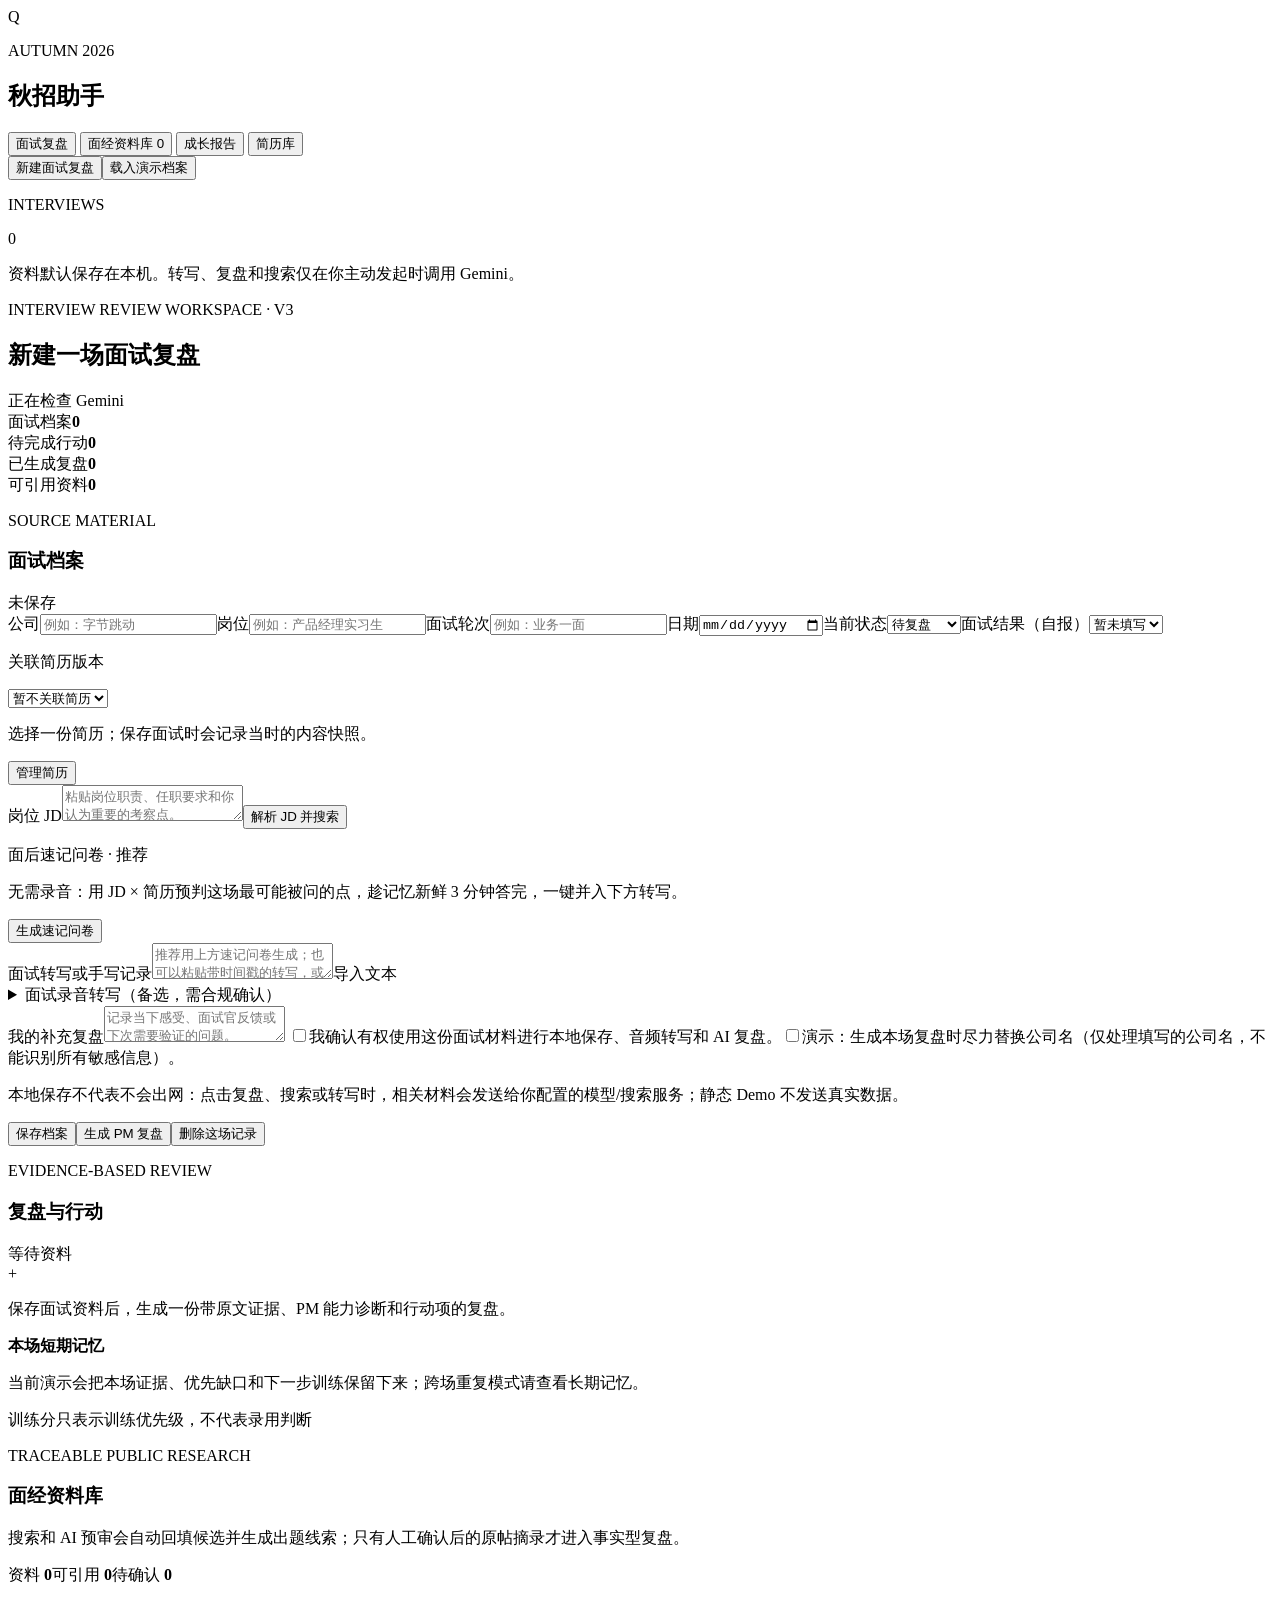
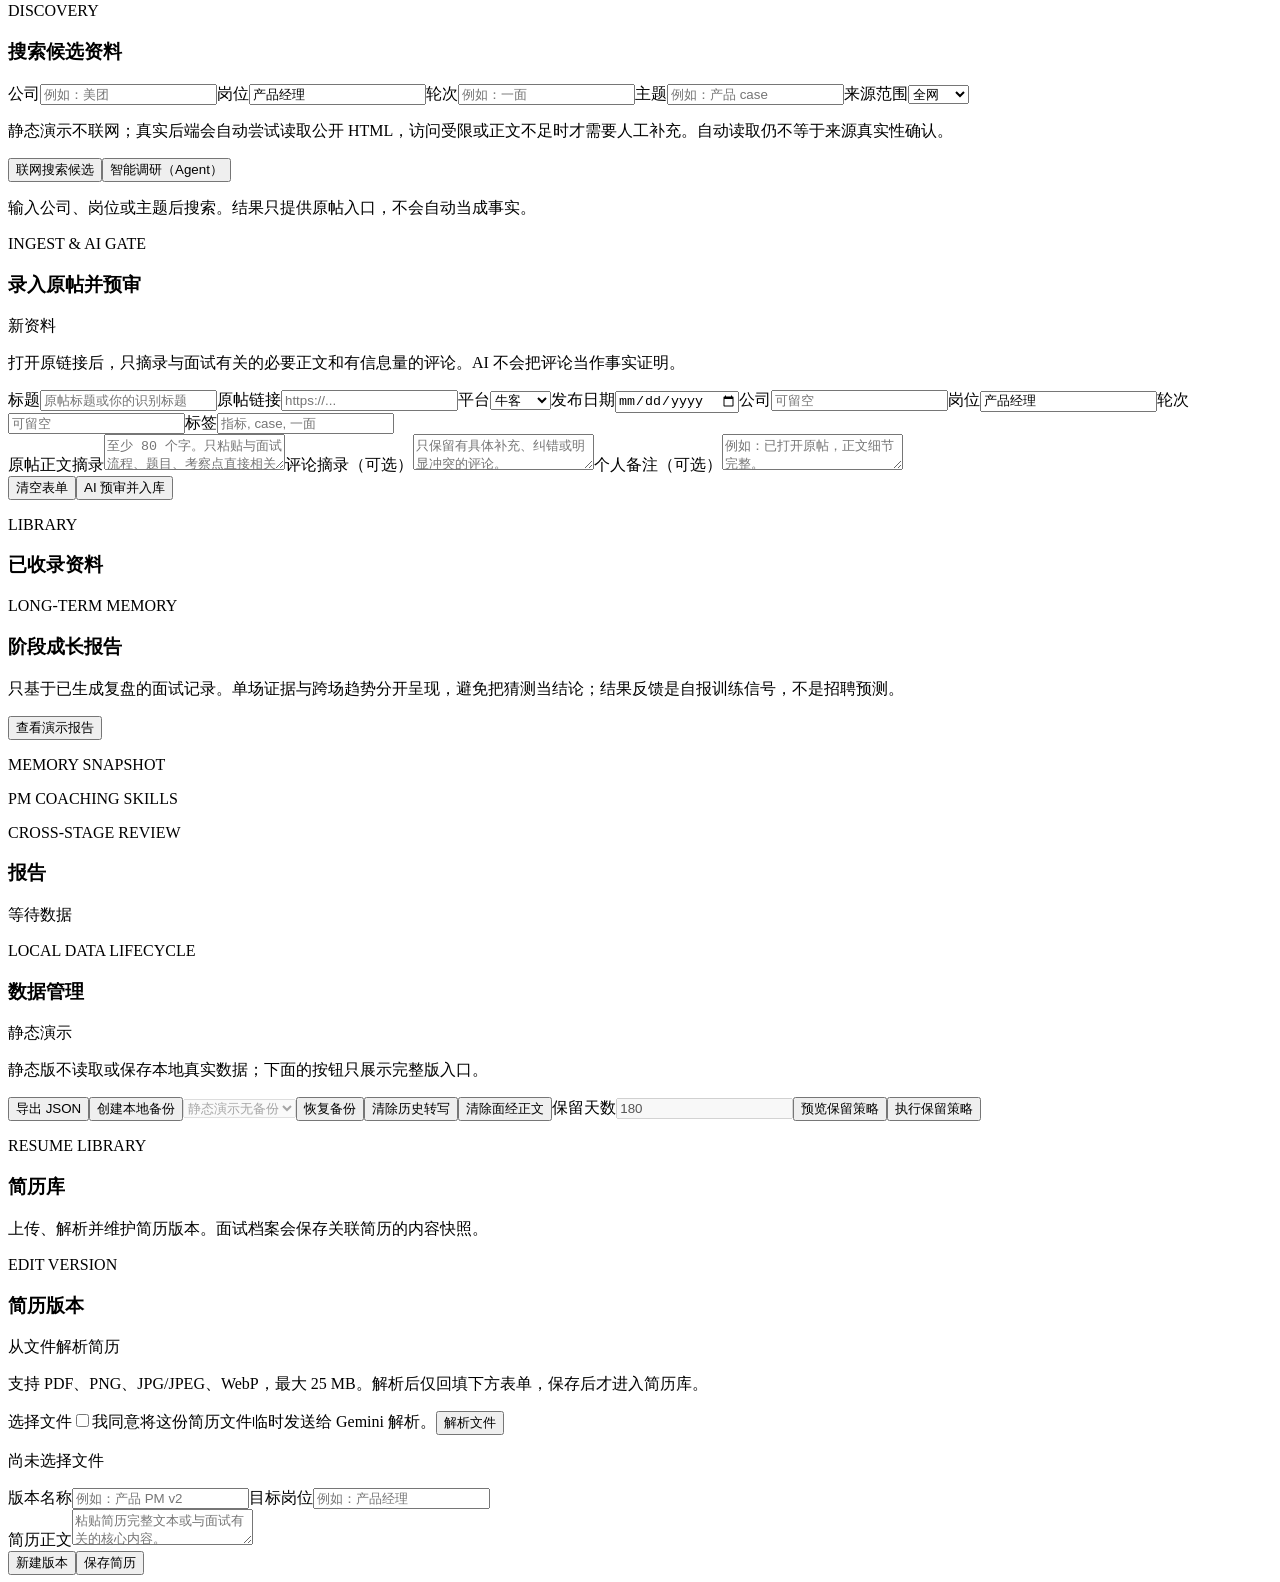
==== commit cec1499a: "Build traceable PM coaching workflow" ====
--- a/static_demo/index.html
+++ b/static_demo/index.html
@@ -31,7 +31,7 @@
         <section class="work-grid">
           <form class="panel editor-panel" id="interview-form">
             <div class="panel-heading"><div><p class="eyebrow">SOURCE MATERIAL</p><h3>面试档案</h3></div><span class="save-state" id="save-state">未保存</span></div>
-            <div class="field-grid"><label><span>公司</span><input name="company" maxlength="120" placeholder="例如：字节跳动" required /></label><label><span>岗位</span><input name="role" maxlength="120" placeholder="例如：产品经理实习生" required /></label><label><span>面试轮次</span><input name="round_name" maxlength="80" placeholder="例如：业务一面" /></label><label><span>日期</span><input name="date" type="date" /></label><label class="full-width"><span>当前状态</span><select name="status"><option>待复盘</option><option>已面试</option><option>待下一轮</option><option>已结束</option></select></label></div>
+            <div class="field-grid"><label><span>公司</span><input name="company" maxlength="120" placeholder="例如：字节跳动" required /></label><label><span>岗位</span><input name="role" maxlength="120" placeholder="例如：产品经理实习生" required /></label><label><span>面试轮次</span><input name="round_name" maxlength="80" placeholder="例如：业务一面" /></label><label><span>日期</span><input name="date" type="date" /></label><label><span>当前状态</span><select name="status"><option>待复盘</option><option>已面试</option><option>待下一轮</option><option>已结束</option></select></label><label><span>面试结果（自报）</span><select name="outcome"><option value="">暂未填写</option><option value="pending">等待结果</option><option value="passed">通过</option><option value="failed">未通过</option></select></label></div>
             <div class="inline-surface"><div class="grow"><p class="field-label">关联简历版本</p><select id="resume-select"><option value="">暂不关联简历</option></select><p class="subtle" id="resume-preview">选择一份简历；保存面试时会记录当时的内容快照。</p></div><button class="secondary-button compact-button" data-view="resume-view" type="button">管理简历</button></div><textarea name="resume_context" hidden></textarea>
             <div class="jd-heading"><label class="long-field grow"><span>岗位 JD</span><textarea name="job_description" maxlength="12000" placeholder="粘贴岗位职责、任职要求和你认为重要的考察点。"></textarea></label><button class="secondary-button compact-button" type="button" id="extract-jd">解析 JD 并搜索</button></div><div class="jd-analysis" id="jd-analysis" hidden></div><div class="jd-research-handoff" id="jd-research-handoff" hidden><div><strong>已按 JD 自动发现面经线索</strong><span></span></div><button class="secondary-button compact-button" type="button" id="open-jd-research">查看资料库</button></div>
             <div class="note-questions-bar note-questions-primary"><div class="grow"><p class="field-label">面后速记问卷 · 推荐</p><p class="subtle">无需录音：用 JD × 简历预判这场最可能被问的点，趁记忆新鲜 3 分钟答完，一键并入下方转写。</p></div><button class="primary-button compact-button" type="button" id="note-questions">生成速记问卷</button></div>
@@ -39,26 +39,27 @@
             <div class="transcript-header"><label class="long-field transcript-label"><span>面试转写或手写记录</span><textarea name="transcript" maxlength="32000" placeholder="推荐用上方速记问卷生成；也可以粘贴带时间戳的转写，或导入 .txt、.md、.srt。" required></textarea></label><label class="file-button import-file" for="transcript-file">导入文本<input id="transcript-file" type="file" accept=".txt,.md,.srt,text/plain,text/markdown" hidden /></label></div>
             <details class="audio-alt"><summary>面试录音转写（备选，需合规确认）</summary><div class="audio-alt-body"><p class="subtle compliance-note">录音前需取得对方同意；部分公司或地区禁止面试录音。如不确定，请优先使用上方速记问卷。原始音频处理后会从本机临时目录删除，支持 MP3、M4A、WAV、AAC、OGG、WebM，最大 50 MB。</p><div class="upload-actions"><label class="file-button" for="audio-file">选择录音<input id="audio-file" type="file" accept="audio/mpeg,audio/mp4,audio/x-m4a,audio/wav,audio/aac,audio/ogg,audio/webm,.mp3,.m4a,.wav,.aac,.ogg,.webm" hidden /></label><button type="button" class="secondary-button" id="transcribe-audio">转写录音</button></div><p class="upload-state" id="audio-state">尚未选择录音</p></div></details>
             <label class="long-field"><span>我的补充复盘</span><textarea name="personal_notes" maxlength="8000" placeholder="记录当下感受、面试官反馈或下次需要验证的问题。"></textarea></label>
-            <label class="consent-row"><input id="consent-check" type="checkbox" /><span>我确认有权使用这份面试材料进行本地保存、音频转写和 AI 复盘。</span></label>
-            <div class="form-actions"><button class="secondary-button" type="submit" id="save-button">保存档案</button><button class="primary-button" type="button" id="review-button">生成 PM 复盘</button></div>
+            <label class="consent-row"><input id="consent-check" type="checkbox" /><span>我确认有权使用这份面试材料进行本地保存、音频转写和 AI 复盘。</span></label><label class="consent-row"><input id="redact-company" type="checkbox" /><span>演示：生成本场复盘时尽力替换公司名（仅处理填写的公司名，不能识别所有敏感信息）。</span></label>
+            <p class="subtle privacy-note">本地保存不代表不会出网：点击复盘、搜索或转写时，相关材料会发送给你配置的模型/搜索服务；静态 Demo 不发送真实数据。</p><p class="subtle sensitive-warning" id="sensitive-warning" role="status" aria-live="polite" hidden></p><div class="form-actions"><button class="secondary-button" type="submit" id="save-button">保存档案</button><button class="primary-button" type="button" id="review-button">生成 PM 复盘</button><button class="text-button" type="button" id="delete-interview">删除这场记录</button></div>
           </form>
           <section class="panel review-panel"><div class="panel-heading"><div><p class="eyebrow">EVIDENCE-BASED REVIEW</p><h3>复盘与行动</h3></div><span class="review-state" id="review-state">等待资料</span></div><div class="review-empty" id="review-empty"><div class="empty-mark">+</div><p>保存面试资料后，生成一份带原文证据、PM 能力诊断和行动项的复盘。</p></div><div class="memory-callout static-short-memory"><strong>本场短期记忆</strong><p>当前演示会把本场证据、优先缺口和下一步训练保留下来；跨场重复模式请查看长期记忆。</p><span>训练分只表示训练优先级，不代表录用判断</span></div><div id="review-content" hidden></div></section>
         </section>
       </section>
 
       <section class="view" id="research-view">
-        <section class="view-header"><div><p class="eyebrow">TRACEABLE PUBLIC RESEARCH</p><h3>面经资料库</h3><p>搜索仅发现候选资料。只有 AI 预审通过或你确认后的原帖摘录，才会进入后续复盘。</p></div><div class="research-stats"><span>资料 <strong id="research-total">0</strong></span><span>可用 <strong id="research-usable">0</strong></span><span>待确认 <strong id="research-review">0</strong></span></div></section>
+        <section class="view-header"><div><p class="eyebrow">TRACEABLE PUBLIC RESEARCH</p><h3>面经资料库</h3><p>搜索和 AI 预审会自动回填候选并生成出题线索；只有人工确认后的原帖摘录才进入事实型复盘。</p></div><div class="research-stats"><span>资料 <strong id="research-total">0</strong></span><span>可引用 <strong id="research-usable">0</strong></span><span>待确认 <strong id="research-review">0</strong></span></div></section>
         <section class="research-grid">
-          <div class="panel discovery-panel"><div class="panel-heading"><div><p class="eyebrow">DISCOVERY</p><h3>搜索候选资料</h3></div></div><form id="discover-form" class="stack-form"><div class="field-grid"><label><span>公司</span><input id="discover-company" maxlength="120" placeholder="例如：美团" /></label><label><span>岗位</span><input id="discover-role" maxlength="120" value="产品经理" /></label><label><span>轮次</span><input id="discover-round" maxlength="80" placeholder="例如：一面" /></label><label><span>主题</span><input id="discover-topic" maxlength="200" placeholder="例如：产品 case" /></label><label><span>来源范围</span><select id="discover-platform"><option value="all">全网</option><option value="xiaohongshu">小红书</option><option value="nowcoder">牛客</option></select></label></div><p class="subtle">小红书模式只做公开搜索发现；打开原帖并摘录正文后，才进入人工确认和 AI 预审。</p><div class="discovery-actions"><button type="submit" class="primary-button" id="discover-button">联网搜索候选</button><button type="button" class="secondary-button" id="agent-button">智能调研（Agent）</button></div></form><div id="search-meta" class="search-meta" hidden></div><div id="agent-trace" class="agent-trace" hidden></div><div id="discovery-results" class="discovery-results"><p class="empty-copy">输入公司、岗位或主题后搜索。结果只提供原帖入口，不会自动当成事实。</p></div></div>
+          <div class="panel discovery-panel"><div class="panel-heading"><div><p class="eyebrow">DISCOVERY</p><h3>搜索候选资料</h3></div></div><form id="discover-form" class="stack-form"><div class="field-grid"><label><span>公司</span><input id="discover-company" maxlength="120" placeholder="例如：美团" /></label><label><span>岗位</span><input id="discover-role" maxlength="120" value="产品经理" /></label><label><span>轮次</span><input id="discover-round" maxlength="80" placeholder="例如：一面" /></label><label><span>主题</span><input id="discover-topic" maxlength="200" placeholder="例如：产品 case" /></label><label><span>来源范围</span><select id="discover-platform"><option value="all">全网</option><option value="xiaohongshu">小红书</option><option value="nowcoder">牛客</option></select></label></div><p class="subtle">静态演示不联网；真实后端会自动尝试读取公开 HTML，访问受限或正文不足时才需要人工补充。自动读取仍不等于来源真实性确认。</p><div class="discovery-actions"><button type="submit" class="primary-button" id="discover-button">联网搜索候选</button><button type="button" class="secondary-button" id="agent-button">智能调研（Agent）</button></div></form><div id="search-meta" class="search-meta" hidden></div><div id="agent-trace" class="agent-trace" hidden></div><div id="discovery-results" class="discovery-results"><p class="empty-copy">输入公司、岗位或主题后搜索。结果只提供原帖入口，不会自动当成事实。</p></div></div>
           <form class="panel research-editor" id="research-form"><div class="panel-heading"><div><p class="eyebrow">INGEST &amp; AI GATE</p><h3>录入原帖并预审</h3></div><span class="save-state" id="research-state">新资料</span></div><p class="subtle intro-copy">打开原链接后，只摘录与面试有关的必要正文和有信息量的评论。AI 不会把评论当作事实证明。</p><div class="field-grid"><label class="full-width"><span>标题</span><input id="research-title" maxlength="300" placeholder="原帖标题或你的识别标题" required /></label><label class="full-width"><span>原帖链接</span><input id="research-url" maxlength="2000" placeholder="https://..." required /></label><label><span>平台</span><select id="research-platform"><option>牛客</option><option>小红书</option><option>其他</option></select></label><label><span>发布日期</span><input id="research-date" type="date" /></label><label><span>公司</span><input id="research-company" maxlength="120" placeholder="可留空" /></label><label><span>岗位</span><input id="research-role" maxlength="120" value="产品经理" /></label><label><span>轮次</span><input id="research-round" maxlength="80" placeholder="可留空" /></label><label><span>标签</span><input id="research-tags" maxlength="800" placeholder="指标, case, 一面" /></label></div><label class="long-field"><span>原帖正文摘录</span><textarea id="research-source" maxlength="18000" placeholder="至少 80 个字。只粘贴与面试流程、题目、考察点直接相关的内容。" required></textarea></label><label class="long-field"><span>评论摘录（可选）</span><textarea id="research-comments" maxlength="12000" placeholder="只保留有具体补充、纠错或明显冲突的评论。"></textarea></label><label class="long-field"><span>个人备注（可选）</span><textarea id="research-notes" maxlength="2000" placeholder="例如：已打开原帖，正文细节完整。"></textarea></label><div class="form-actions"><button class="secondary-button" id="research-new" type="button">清空表单</button><button class="primary-button" id="research-assess" type="submit">AI 预审并入库</button></div></form>
         </section>
         <section class="panel research-library"><div class="panel-heading"><div><p class="eyebrow">LIBRARY</p><h3>已收录资料</h3></div></div><div id="research-list" class="research-list"></div></section>
       </section>
 
       <section class="view" id="growth-view">
-        <section class="view-header"><div><p class="eyebrow">LONG-TERM MEMORY</p><h3>阶段成长报告</h3><p>只基于已生成复盘的面试记录。单场证据与跨场趋势分开呈现，避免把猜测当结论。</p></div><button class="primary-button" id="generate-growth" type="button">查看演示报告</button></section>
+        <section class="view-header"><div><p class="eyebrow">LONG-TERM MEMORY</p><h3>阶段成长报告</h3><p>只基于已生成复盘的面试记录。单场证据与跨场趋势分开呈现，避免把猜测当结论；结果反馈是自报训练信号，不是招聘预测。</p></div><button class="primary-button" id="generate-growth" type="button">查看演示报告</button></section>
         <section class="memory-grid"><div class="panel"><p class="eyebrow">MEMORY SNAPSHOT</p><div id="memory-summary" class="memory-summary"></div></div><div class="panel"><p class="eyebrow">PM COACHING SKILLS</p><div id="skill-list" class="skill-list"></div></div></section>
         <section class="panel growth-report"><div class="panel-heading"><div><p class="eyebrow">CROSS-STAGE REVIEW</p><h3>报告</h3></div><span class="review-state" id="growth-state">等待数据</span></div><div id="growth-empty" class="review-empty compact" hidden><div class="empty-mark">+</div><p>完成至少一场面试复盘后，在这里生成跨阶段分析。</p></div><div id="growth-content" hidden></div></section>
+        <section class="panel data-controls"><div class="panel-heading"><div><p class="eyebrow">LOCAL DATA LIFECYCLE</p><h3>数据管理</h3></div><span class="save-state" id="data-state">静态演示</span></div><p class="subtle">静态版不读取或保存本地真实数据；下面的按钮只展示完整版入口。</p><div class="data-actions"><button class="secondary-button compact-button" id="export-data" type="button">导出 JSON</button><button class="secondary-button compact-button" id="create-backup" type="button">创建本地备份</button><select id="backup-select" disabled><option value="">静态演示无备份</option></select><button class="secondary-button compact-button" id="restore-backup" type="button">恢复备份</button><button class="text-button" id="clear-transcripts" type="button">清除历史转写</button><button class="text-button" id="clear-research" type="button">清除面经正文</button><label class="retention-field"><span>保留天数</span><input id="retention-days" type="number" value="180" disabled /></label><button class="secondary-button compact-button" id="retention-preview" type="button">预览保留策略</button><button class="text-button" id="retention-apply" type="button">执行保留策略</button></div></section>
       </section>
 
       <section class="view" id="resume-view">
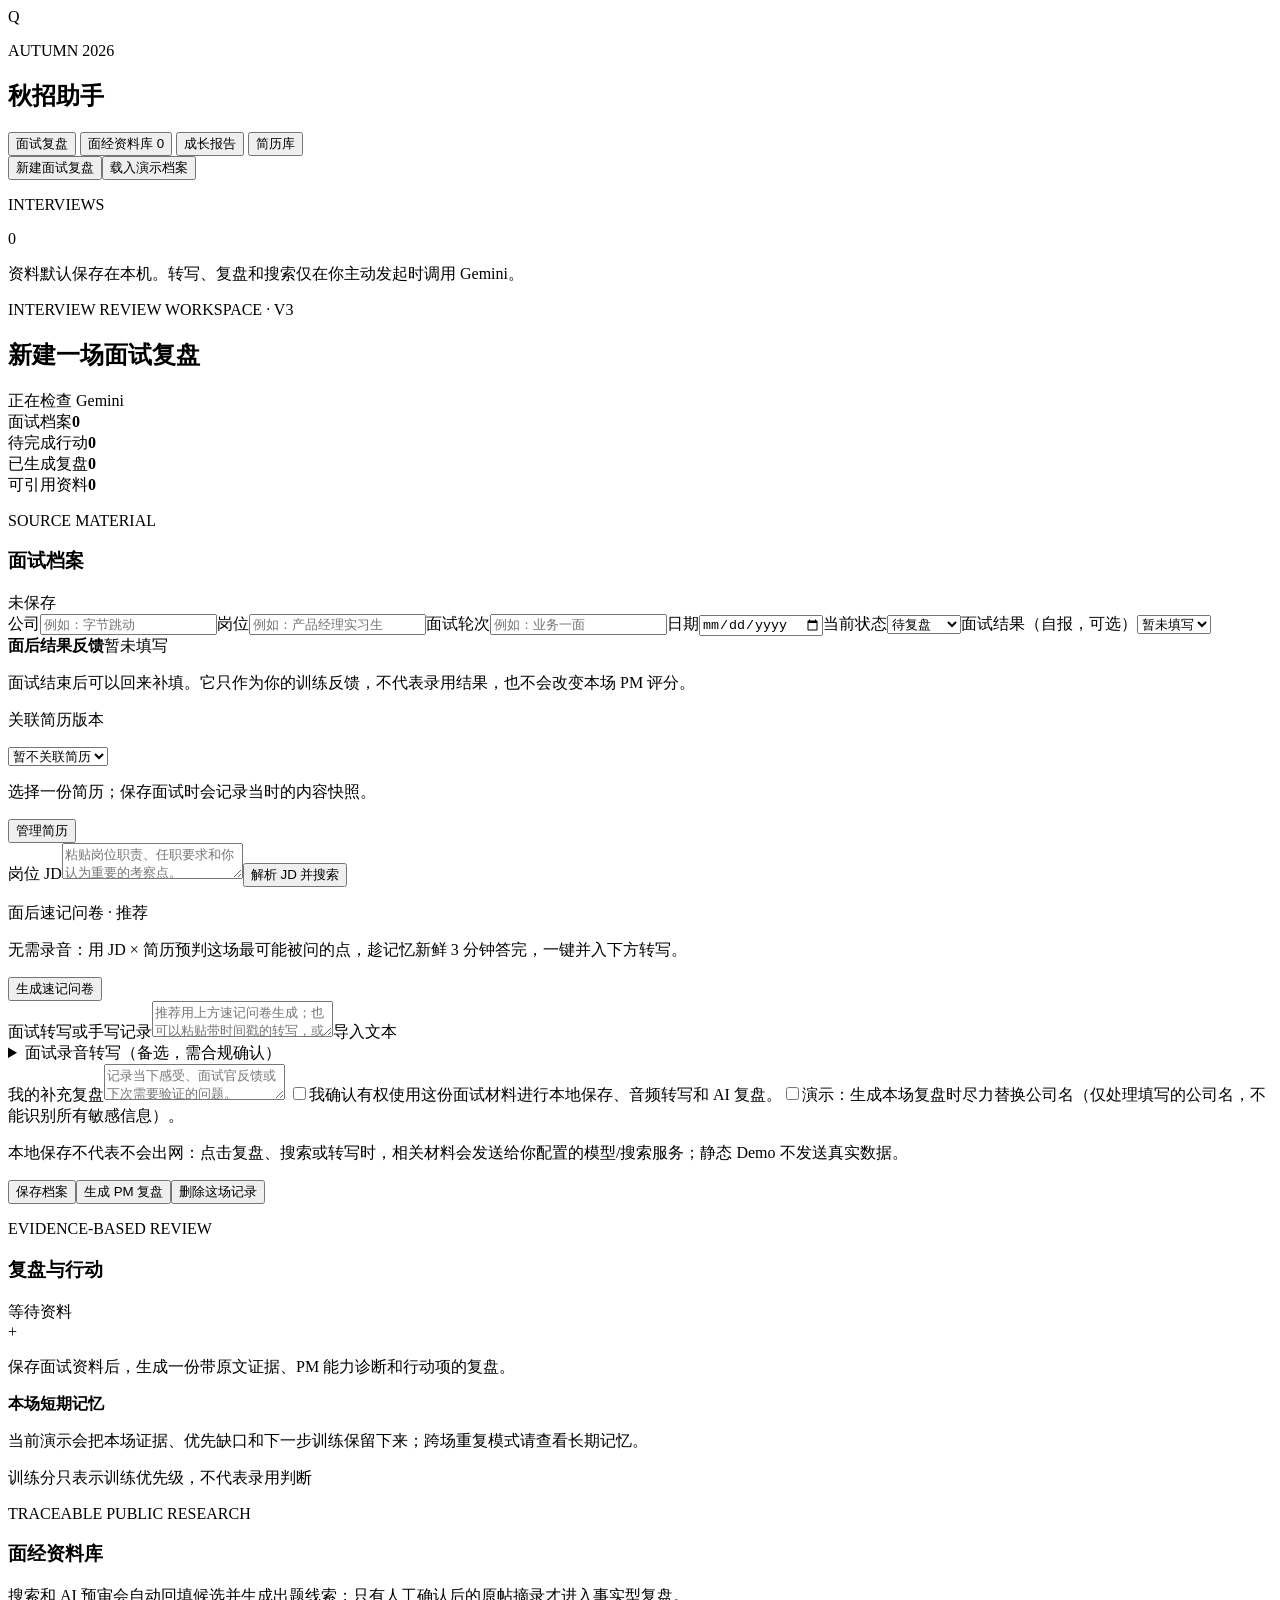
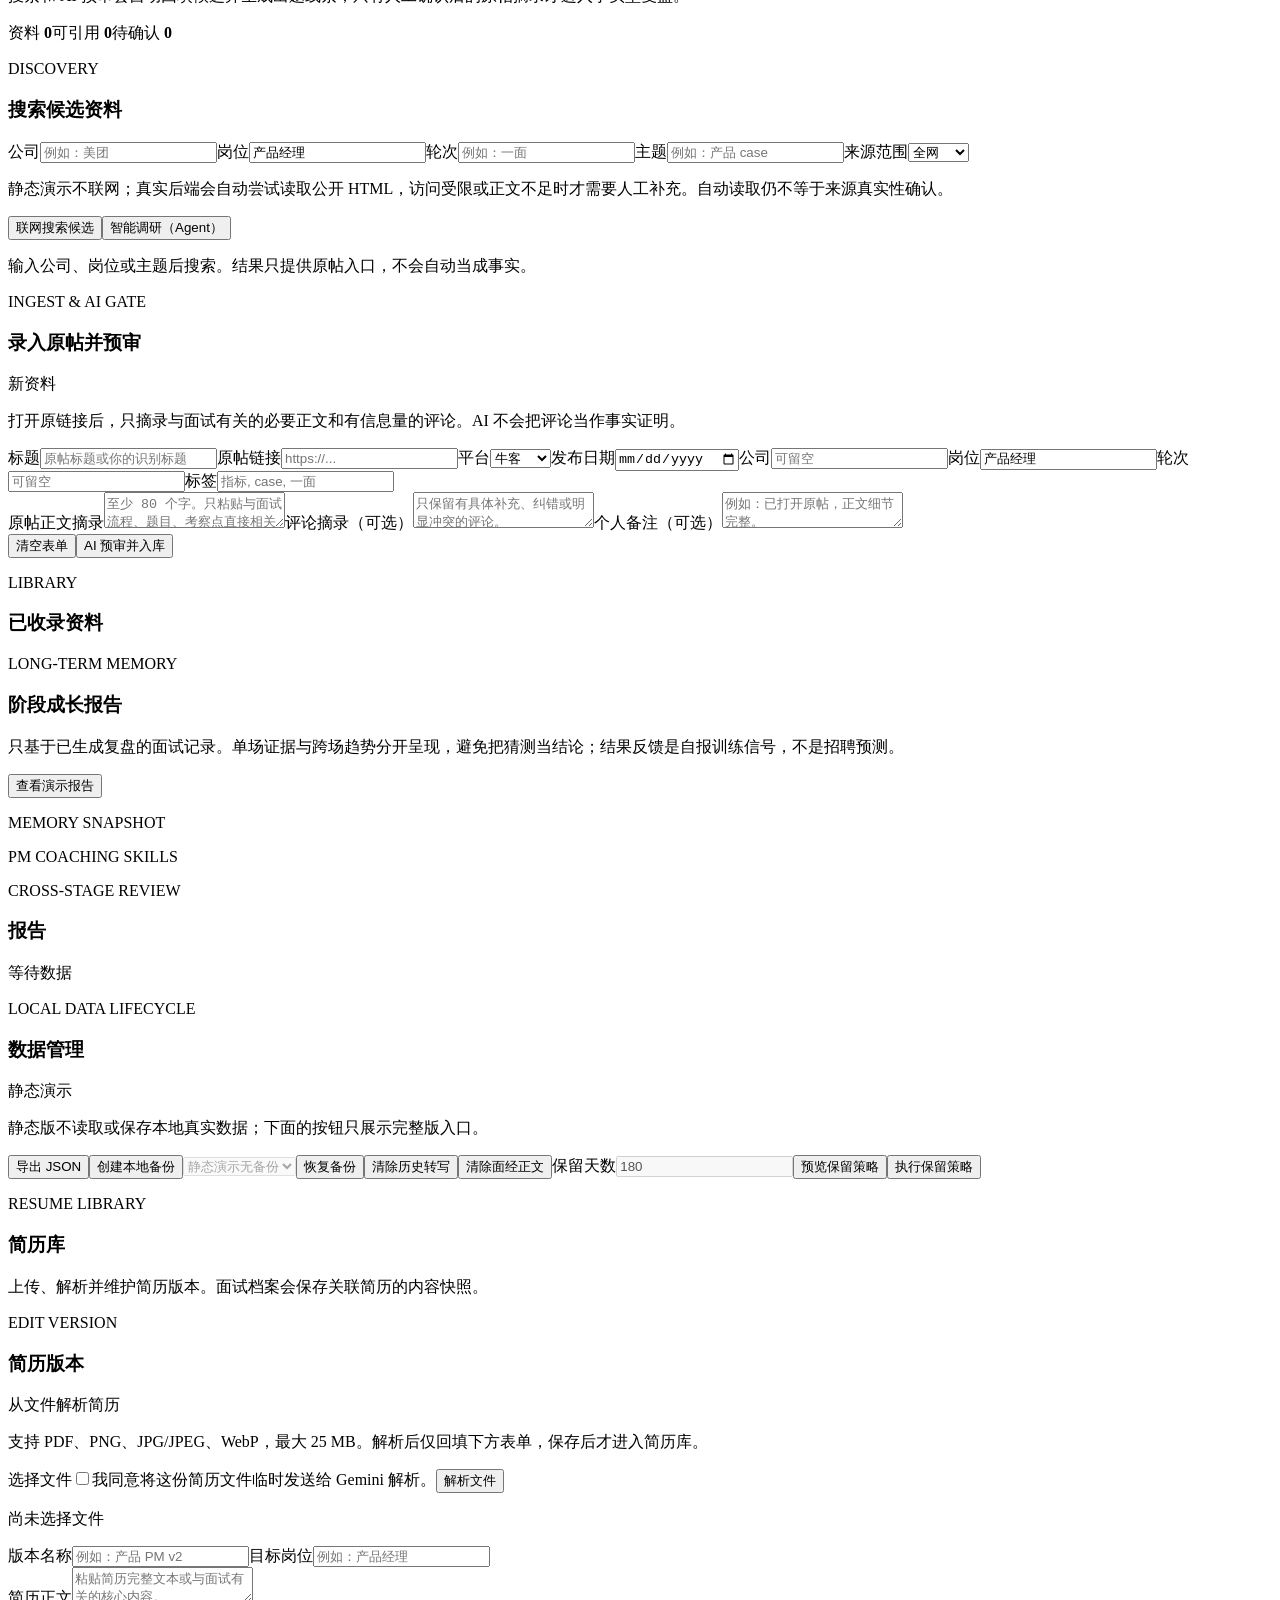
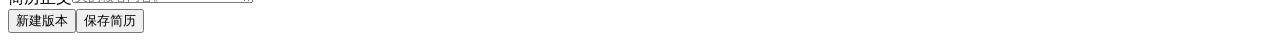
==== commit b060ee67: "Clarify outcome feedback in demo and docs" ====
--- a/static_demo/index.html
+++ b/static_demo/index.html
@@ -31,7 +31,8 @@
         <section class="work-grid">
           <form class="panel editor-panel" id="interview-form">
             <div class="panel-heading"><div><p class="eyebrow">SOURCE MATERIAL</p><h3>面试档案</h3></div><span class="save-state" id="save-state">未保存</span></div>
-            <div class="field-grid"><label><span>公司</span><input name="company" maxlength="120" placeholder="例如：字节跳动" required /></label><label><span>岗位</span><input name="role" maxlength="120" placeholder="例如：产品经理实习生" required /></label><label><span>面试轮次</span><input name="round_name" maxlength="80" placeholder="例如：业务一面" /></label><label><span>日期</span><input name="date" type="date" /></label><label><span>当前状态</span><select name="status"><option>待复盘</option><option>已面试</option><option>待下一轮</option><option>已结束</option></select></label><label><span>面试结果（自报）</span><select name="outcome"><option value="">暂未填写</option><option value="pending">等待结果</option><option value="passed">通过</option><option value="failed">未通过</option></select></label></div>
+            <div class="field-grid"><label><span>公司</span><input name="company" maxlength="120" placeholder="例如：字节跳动" required /></label><label><span>岗位</span><input name="role" maxlength="120" placeholder="例如：产品经理实习生" required /></label><label><span>面试轮次</span><input name="round_name" maxlength="80" placeholder="例如：业务一面" /></label><label><span>日期</span><input name="date" type="date" /></label><label><span>当前状态</span><select name="status"><option>待复盘</option><option>已面试</option><option>待下一轮</option><option>已结束</option></select></label><label><span>面试结果（自报，可选）</span><select name="outcome"><option value="">暂未填写</option><option value="pending">等待结果</option><option value="passed">通过</option><option value="failed">未通过</option></select></label></div>
+            <div class="outcome-feedback" id="outcome-feedback"><div><strong>面后结果反馈</strong><span id="outcome-feedback-status">暂未填写</span></div><p id="outcome-feedback-note">面试结束后可以回来补填。它只作为你的训练反馈，不代表录用结果，也不会改变本场 PM 评分。</p></div>
             <div class="inline-surface"><div class="grow"><p class="field-label">关联简历版本</p><select id="resume-select"><option value="">暂不关联简历</option></select><p class="subtle" id="resume-preview">选择一份简历；保存面试时会记录当时的内容快照。</p></div><button class="secondary-button compact-button" data-view="resume-view" type="button">管理简历</button></div><textarea name="resume_context" hidden></textarea>
             <div class="jd-heading"><label class="long-field grow"><span>岗位 JD</span><textarea name="job_description" maxlength="12000" placeholder="粘贴岗位职责、任职要求和你认为重要的考察点。"></textarea></label><button class="secondary-button compact-button" type="button" id="extract-jd">解析 JD 并搜索</button></div><div class="jd-analysis" id="jd-analysis" hidden></div><div class="jd-research-handoff" id="jd-research-handoff" hidden><div><strong>已按 JD 自动发现面经线索</strong><span></span></div><button class="secondary-button compact-button" type="button" id="open-jd-research">查看资料库</button></div>
             <div class="note-questions-bar note-questions-primary"><div class="grow"><p class="field-label">面后速记问卷 · 推荐</p><p class="subtle">无需录音：用 JD × 简历预判这场最可能被问的点，趁记忆新鲜 3 分钟答完，一键并入下方转写。</p></div><button class="primary-button compact-button" type="button" id="note-questions">生成速记问卷</button></div>
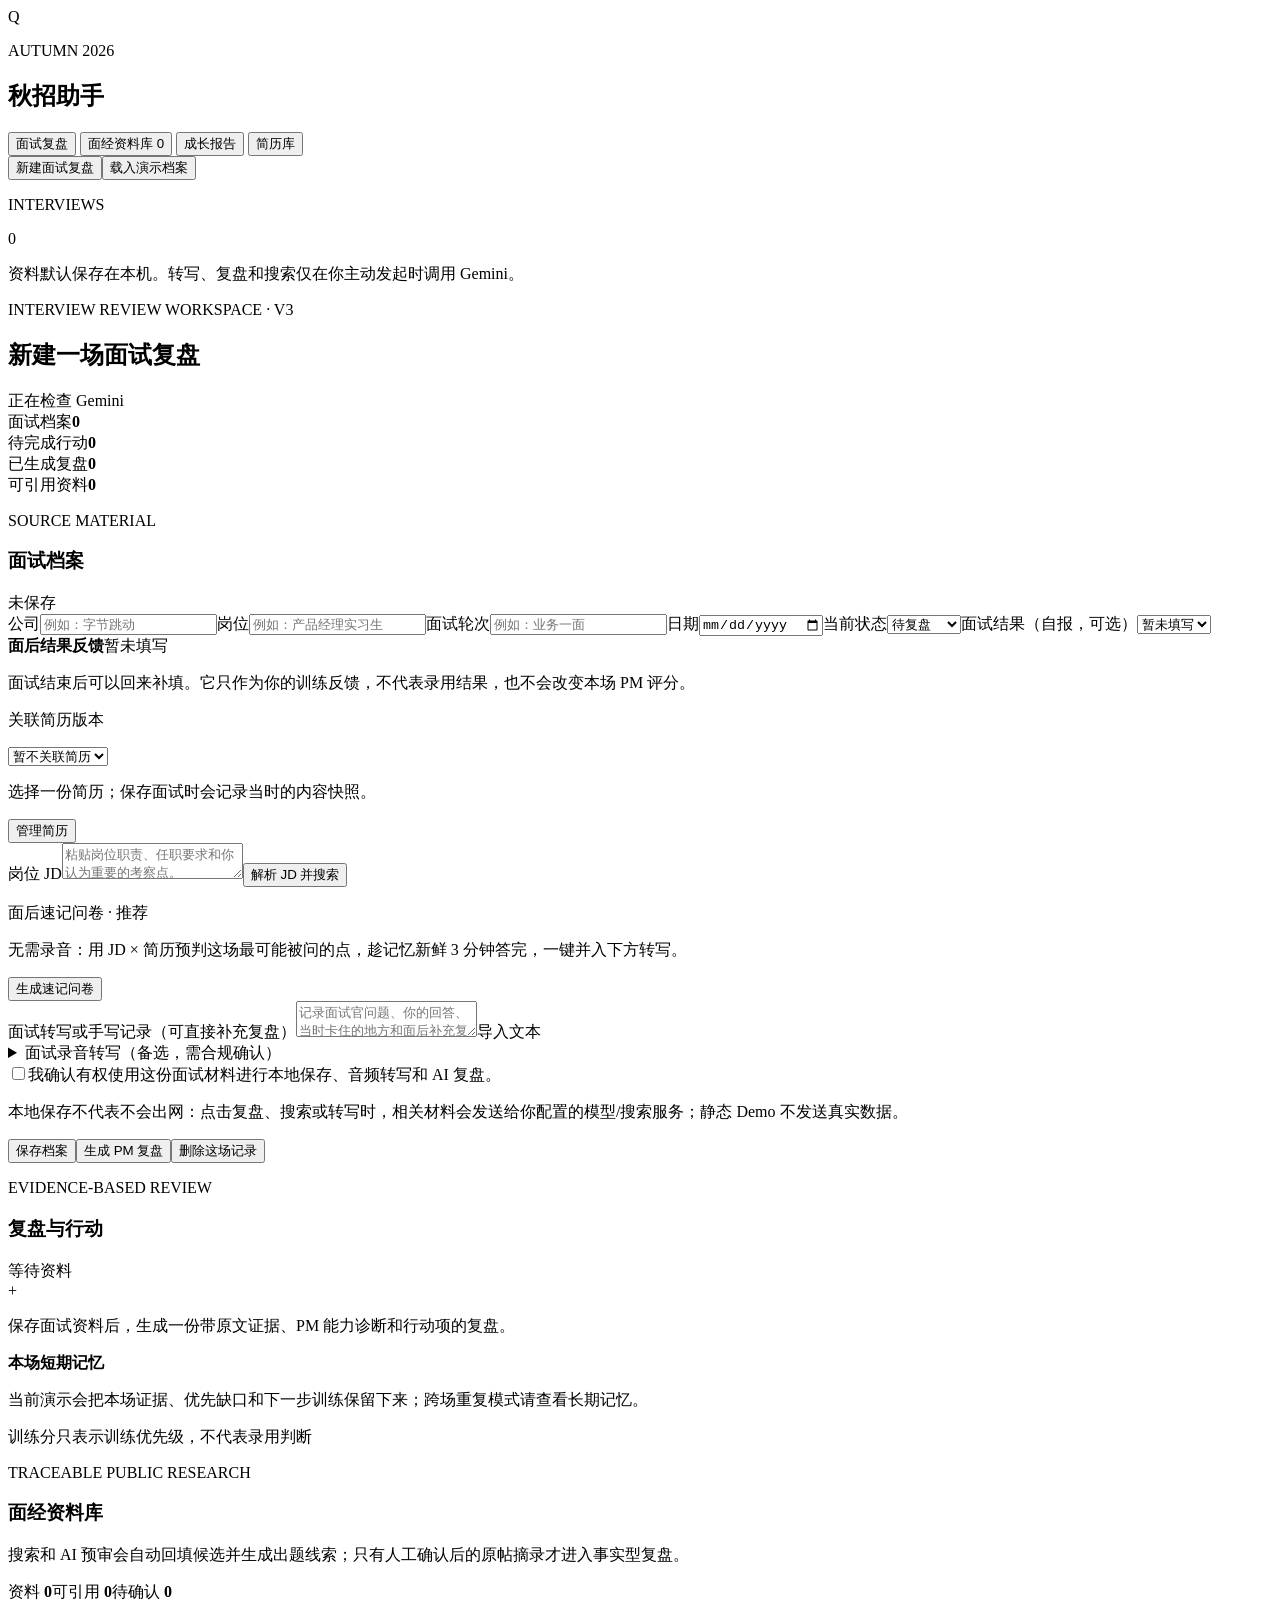
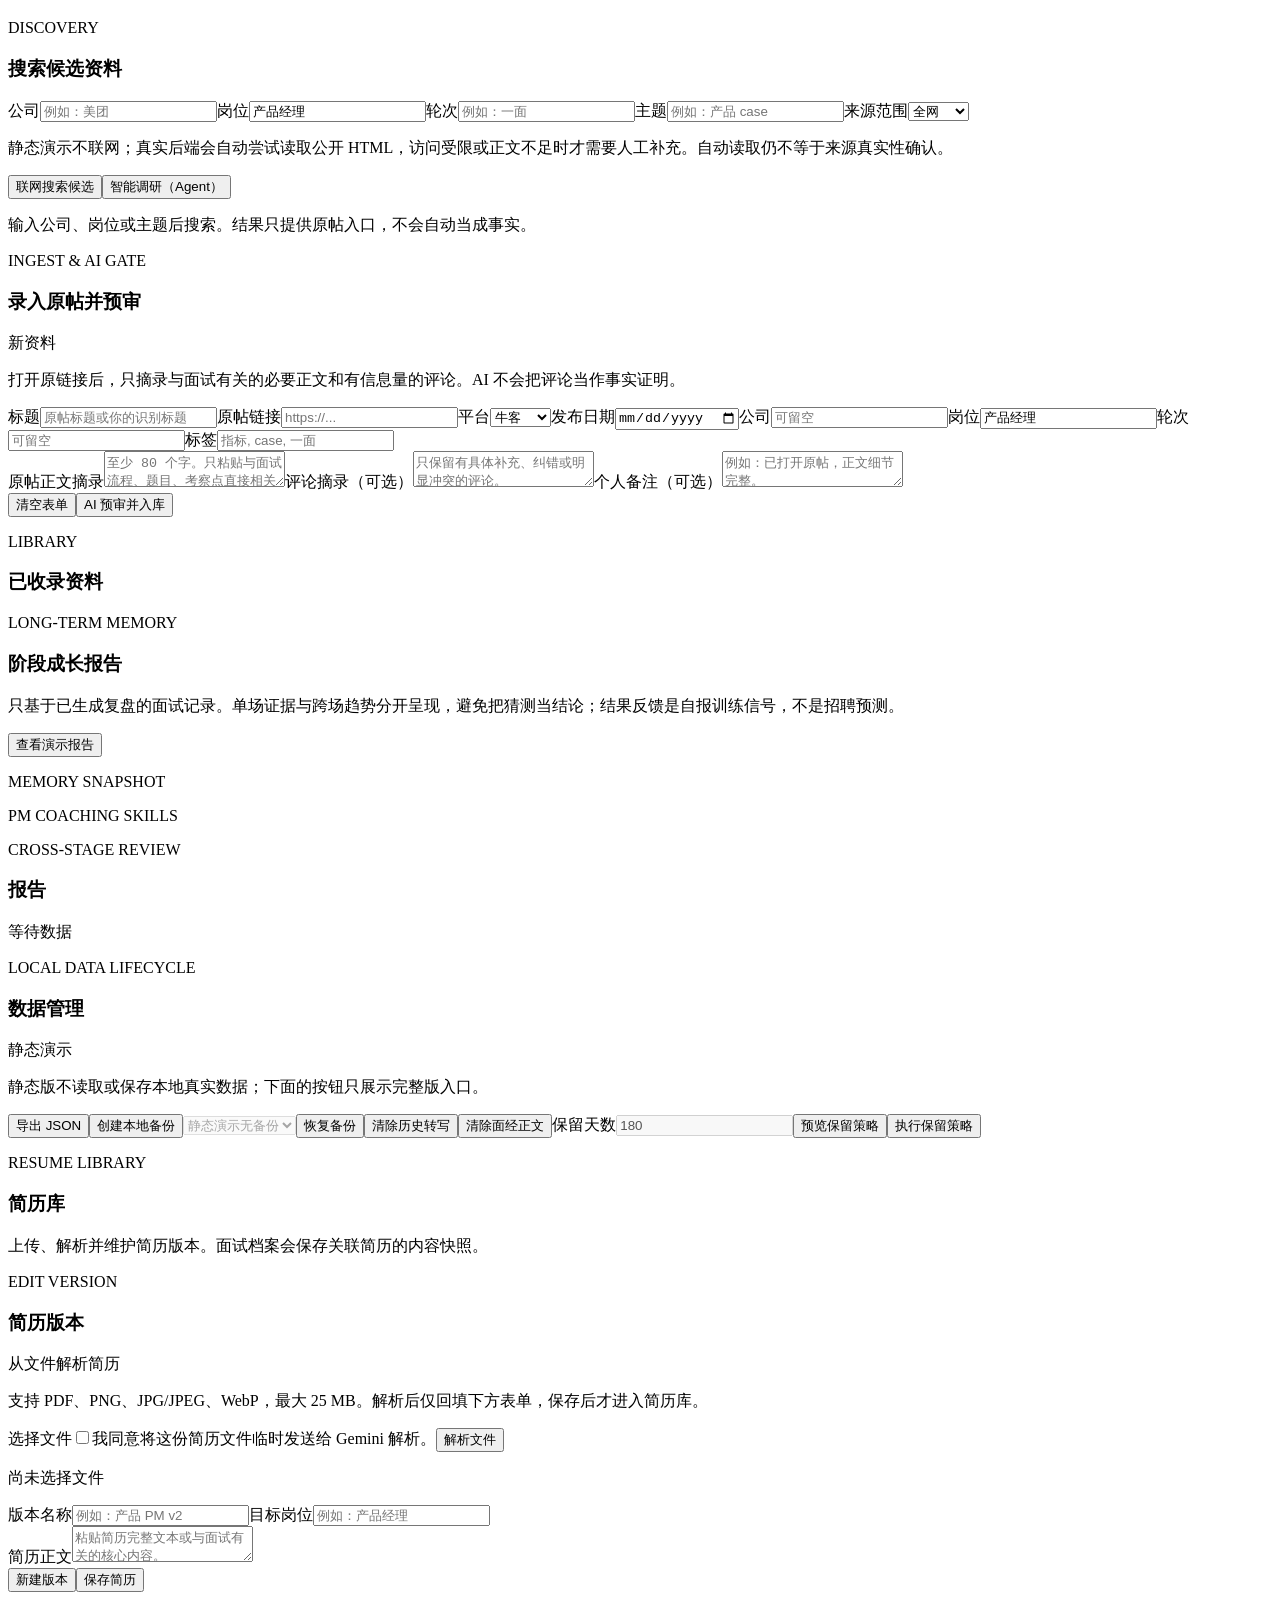
==== commit afe62834: "Improve JD questionnaire and interview input flow" ====
--- a/static_demo/index.html
+++ b/static_demo/index.html
@@ -37,10 +37,9 @@
             <div class="jd-heading"><label class="long-field grow"><span>岗位 JD</span><textarea name="job_description" maxlength="12000" placeholder="粘贴岗位职责、任职要求和你认为重要的考察点。"></textarea></label><button class="secondary-button compact-button" type="button" id="extract-jd">解析 JD 并搜索</button></div><div class="jd-analysis" id="jd-analysis" hidden></div><div class="jd-research-handoff" id="jd-research-handoff" hidden><div><strong>已按 JD 自动发现面经线索</strong><span></span></div><button class="secondary-button compact-button" type="button" id="open-jd-research">查看资料库</button></div>
             <div class="note-questions-bar note-questions-primary"><div class="grow"><p class="field-label">面后速记问卷 · 推荐</p><p class="subtle">无需录音：用 JD × 简历预判这场最可能被问的点，趁记忆新鲜 3 分钟答完，一键并入下方转写。</p></div><button class="primary-button compact-button" type="button" id="note-questions">生成速记问卷</button></div>
             <div class="note-questions" id="note-questions-panel" hidden></div>
-            <div class="transcript-header"><label class="long-field transcript-label"><span>面试转写或手写记录</span><textarea name="transcript" maxlength="32000" placeholder="推荐用上方速记问卷生成；也可以粘贴带时间戳的转写，或导入 .txt、.md、.srt。" required></textarea></label><label class="file-button import-file" for="transcript-file">导入文本<input id="transcript-file" type="file" accept=".txt,.md,.srt,text/plain,text/markdown" hidden /></label></div>
+            <div class="transcript-header"><label class="long-field transcript-label"><span>面试转写或手写记录（可直接补充复盘）</span><textarea name="transcript" maxlength="32000" placeholder="记录面试官问题、你的回答、当时卡住的地方和面后补充复盘；也可以导入 .txt、.md、.srt。" required></textarea></label><label class="file-button import-file" for="transcript-file">导入文本<input id="transcript-file" type="file" accept=".txt,.md,.srt,text/plain,text/markdown" hidden /></label></div>
             <details class="audio-alt"><summary>面试录音转写（备选，需合规确认）</summary><div class="audio-alt-body"><p class="subtle compliance-note">录音前需取得对方同意；部分公司或地区禁止面试录音。如不确定，请优先使用上方速记问卷。原始音频处理后会从本机临时目录删除，支持 MP3、M4A、WAV、AAC、OGG、WebM，最大 50 MB。</p><div class="upload-actions"><label class="file-button" for="audio-file">选择录音<input id="audio-file" type="file" accept="audio/mpeg,audio/mp4,audio/x-m4a,audio/wav,audio/aac,audio/ogg,audio/webm,.mp3,.m4a,.wav,.aac,.ogg,.webm" hidden /></label><button type="button" class="secondary-button" id="transcribe-audio">转写录音</button></div><p class="upload-state" id="audio-state">尚未选择录音</p></div></details>
-            <label class="long-field"><span>我的补充复盘</span><textarea name="personal_notes" maxlength="8000" placeholder="记录当下感受、面试官反馈或下次需要验证的问题。"></textarea></label>
-            <label class="consent-row"><input id="consent-check" type="checkbox" /><span>我确认有权使用这份面试材料进行本地保存、音频转写和 AI 复盘。</span></label><label class="consent-row"><input id="redact-company" type="checkbox" /><span>演示：生成本场复盘时尽力替换公司名（仅处理填写的公司名，不能识别所有敏感信息）。</span></label>
+            <label class="consent-row"><input id="consent-check" type="checkbox" /><span>我确认有权使用这份面试材料进行本地保存、音频转写和 AI 复盘。</span></label>
             <p class="subtle privacy-note">本地保存不代表不会出网：点击复盘、搜索或转写时，相关材料会发送给你配置的模型/搜索服务；静态 Demo 不发送真实数据。</p><p class="subtle sensitive-warning" id="sensitive-warning" role="status" aria-live="polite" hidden></p><div class="form-actions"><button class="secondary-button" type="submit" id="save-button">保存档案</button><button class="primary-button" type="button" id="review-button">生成 PM 复盘</button><button class="text-button" type="button" id="delete-interview">删除这场记录</button></div>
           </form>
           <section class="panel review-panel"><div class="panel-heading"><div><p class="eyebrow">EVIDENCE-BASED REVIEW</p><h3>复盘与行动</h3></div><span class="review-state" id="review-state">等待资料</span></div><div class="review-empty" id="review-empty"><div class="empty-mark">+</div><p>保存面试资料后，生成一份带原文证据、PM 能力诊断和行动项的复盘。</p></div><div class="memory-callout static-short-memory"><strong>本场短期记忆</strong><p>当前演示会把本场证据、优先缺口和下一步训练保留下来；跨场重复模式请查看长期记忆。</p><span>训练分只表示训练优先级，不代表录用判断</span></div><div id="review-content" hidden></div></section>
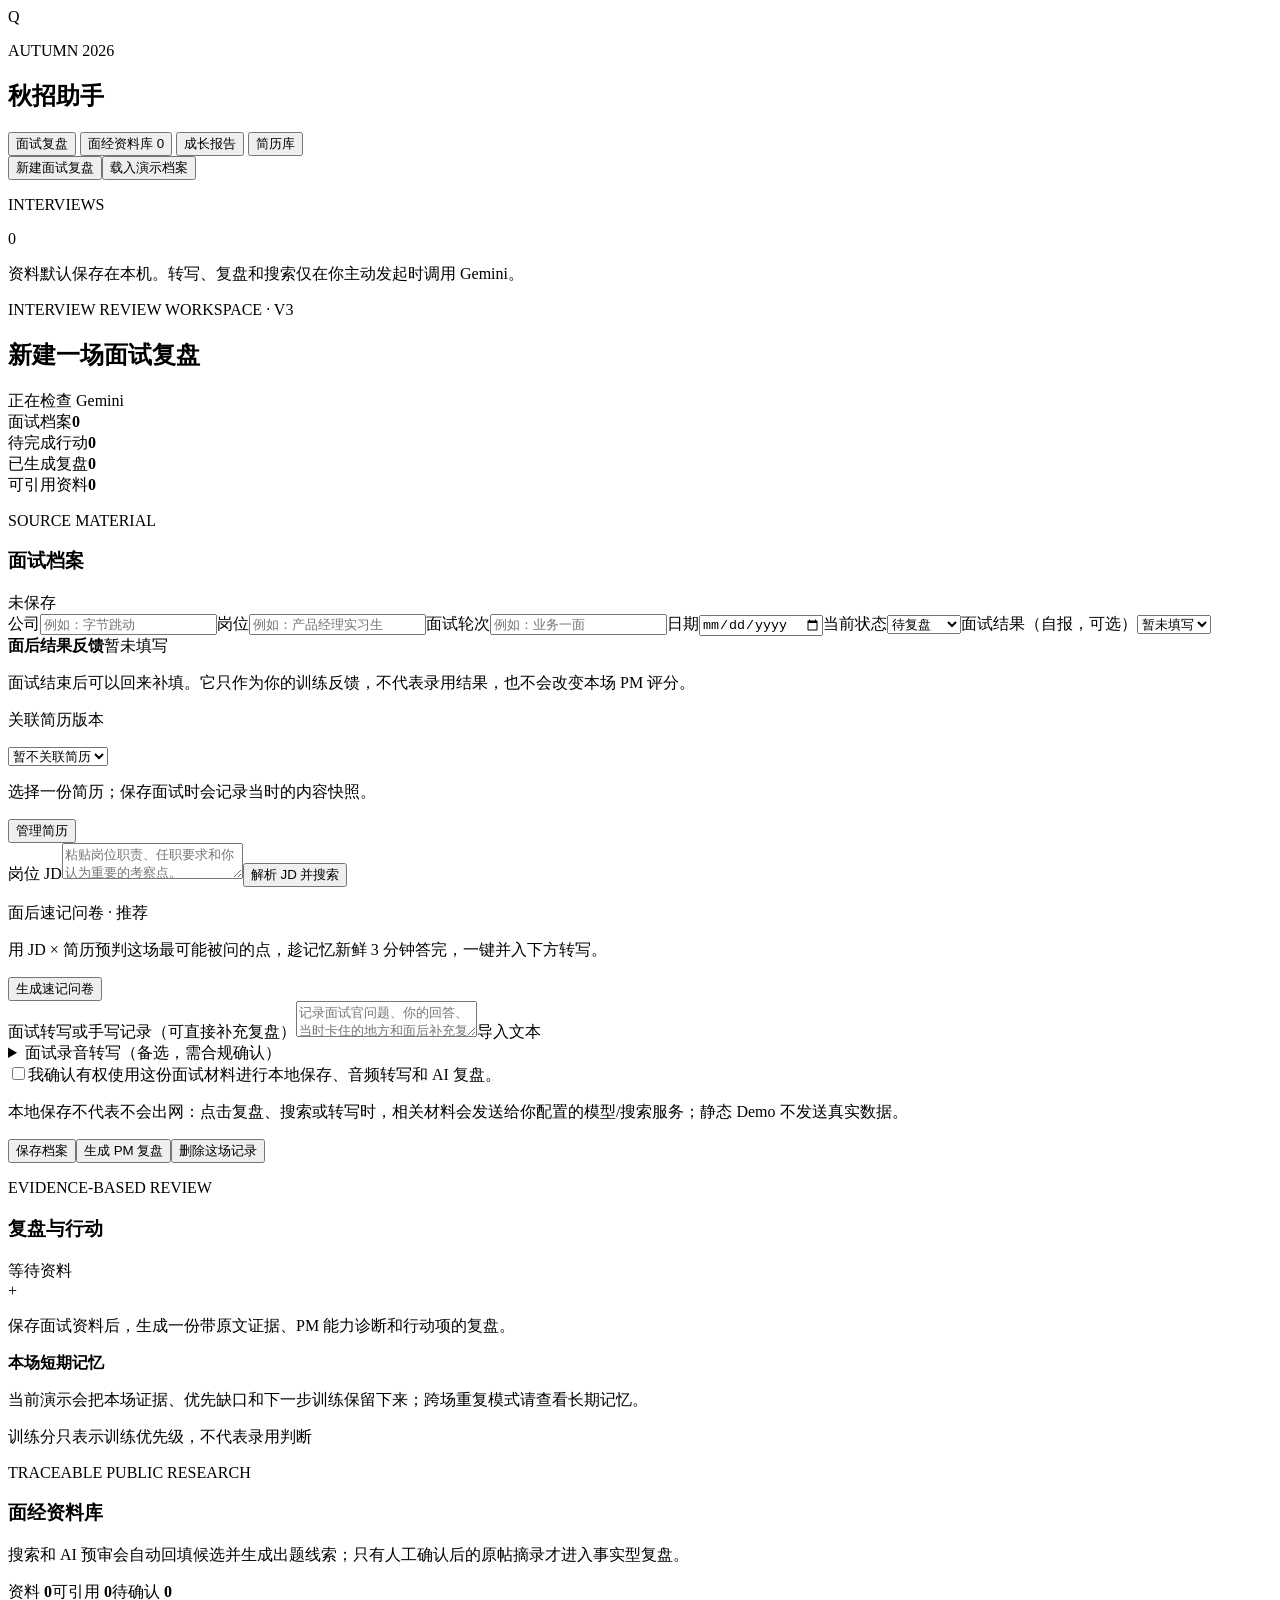
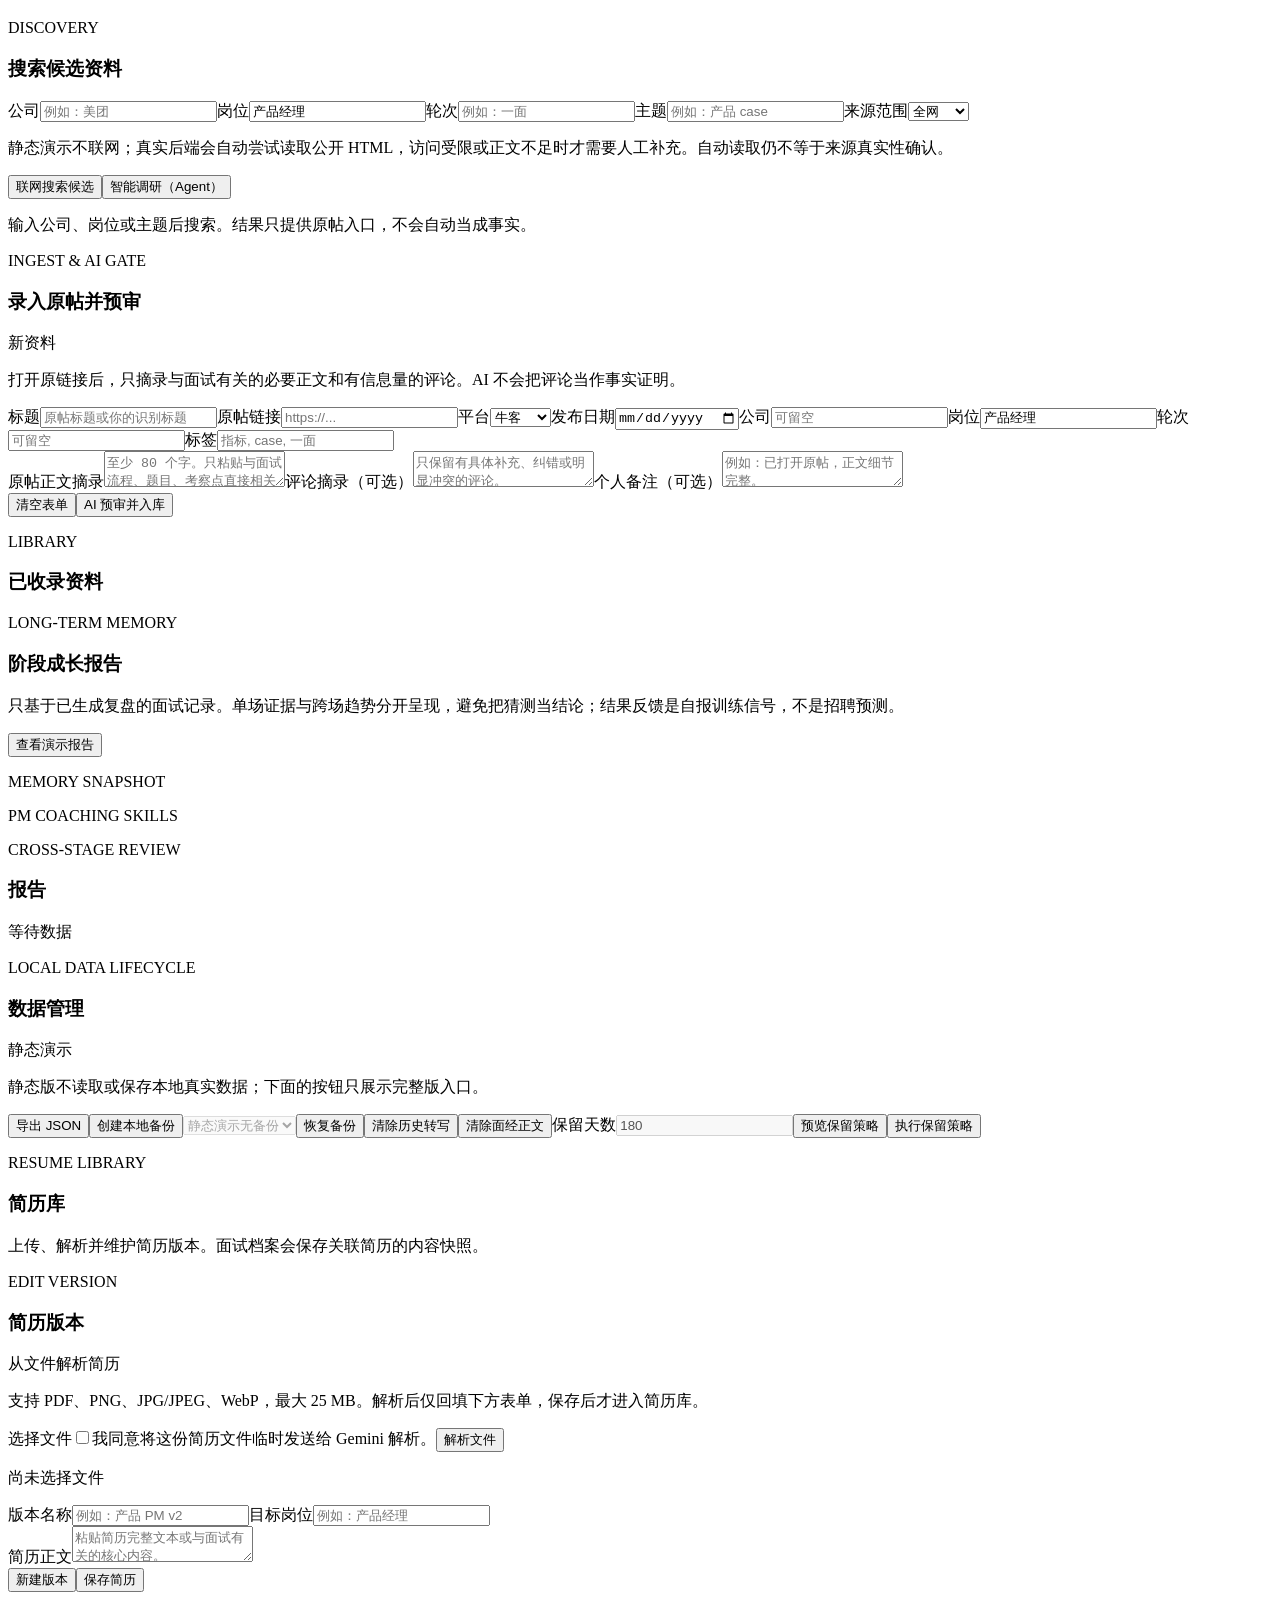
==== commit 3ae09170: "feat: implement pm coach v3.1 validation loop" ====
--- a/static_demo/index.html
+++ b/static_demo/index.html
@@ -35,9 +35,10 @@
             <div class="outcome-feedback" id="outcome-feedback"><div><strong>面后结果反馈</strong><span id="outcome-feedback-status">暂未填写</span></div><p id="outcome-feedback-note">面试结束后可以回来补填。它只作为你的训练反馈，不代表录用结果，也不会改变本场 PM 评分。</p></div>
             <div class="inline-surface"><div class="grow"><p class="field-label">关联简历版本</p><select id="resume-select"><option value="">暂不关联简历</option></select><p class="subtle" id="resume-preview">选择一份简历；保存面试时会记录当时的内容快照。</p></div><button class="secondary-button compact-button" data-view="resume-view" type="button">管理简历</button></div><textarea name="resume_context" hidden></textarea>
             <div class="jd-heading"><label class="long-field grow"><span>岗位 JD</span><textarea name="job_description" maxlength="12000" placeholder="粘贴岗位职责、任职要求和你认为重要的考察点。"></textarea></label><button class="secondary-button compact-button" type="button" id="extract-jd">解析 JD 并搜索</button></div><div class="jd-analysis" id="jd-analysis" hidden></div><div class="jd-research-handoff" id="jd-research-handoff" hidden><div><strong>已按 JD 自动发现面经线索</strong><span></span></div><button class="secondary-button compact-button" type="button" id="open-jd-research">查看资料库</button></div>
-            <div class="note-questions-bar note-questions-primary"><div class="grow"><p class="field-label">面后速记问卷 · 推荐</p><p class="subtle">无需录音：用 JD × 简历预判这场最可能被问的点，趁记忆新鲜 3 分钟答完，一键并入下方转写。</p></div><button class="primary-button compact-button" type="button" id="note-questions">生成速记问卷</button></div>
+          <div class="note-questions-bar note-questions-primary"><div class="grow"><p class="field-label">面后速记问卷 · 推荐</p><p class="subtle">用 JD × 简历预判这场最可能被问的点，趁记忆新鲜 3 分钟答完，一键并入下方转写。</p></div><button class="primary-button compact-button" type="button" id="note-questions">生成速记问卷</button></div>
             <div class="note-questions" id="note-questions-panel" hidden></div>
             <div class="transcript-header"><label class="long-field transcript-label"><span>面试转写或手写记录（可直接补充复盘）</span><textarea name="transcript" maxlength="32000" placeholder="记录面试官问题、你的回答、当时卡住的地方和面后补充复盘；也可以导入 .txt、.md、.srt。" required></textarea></label><label class="file-button import-file" for="transcript-file">导入文本<input id="transcript-file" type="file" accept=".txt,.md,.srt,text/plain,text/markdown" hidden /></label></div>
+            <p class="validation-empty validation-hint" id="validation-hint" hidden></p>
             <details class="audio-alt"><summary>面试录音转写（备选，需合规确认）</summary><div class="audio-alt-body"><p class="subtle compliance-note">录音前需取得对方同意；部分公司或地区禁止面试录音。如不确定，请优先使用上方速记问卷。原始音频处理后会从本机临时目录删除，支持 MP3、M4A、WAV、AAC、OGG、WebM，最大 50 MB。</p><div class="upload-actions"><label class="file-button" for="audio-file">选择录音<input id="audio-file" type="file" accept="audio/mpeg,audio/mp4,audio/x-m4a,audio/wav,audio/aac,audio/ogg,audio/webm,.mp3,.m4a,.wav,.aac,.ogg,.webm" hidden /></label><button type="button" class="secondary-button" id="transcribe-audio">转写录音</button></div><p class="upload-state" id="audio-state">尚未选择录音</p></div></details>
             <label class="consent-row"><input id="consent-check" type="checkbox" /><span>我确认有权使用这份面试材料进行本地保存、音频转写和 AI 复盘。</span></label>
             <p class="subtle privacy-note">本地保存不代表不会出网：点击复盘、搜索或转写时，相关材料会发送给你配置的模型/搜索服务；静态 Demo 不发送真实数据。</p><p class="subtle sensitive-warning" id="sensitive-warning" role="status" aria-live="polite" hidden></p><div class="form-actions"><button class="secondary-button" type="submit" id="save-button">保存档案</button><button class="primary-button" type="button" id="review-button">生成 PM 复盘</button><button class="text-button" type="button" id="delete-interview">删除这场记录</button></div>
